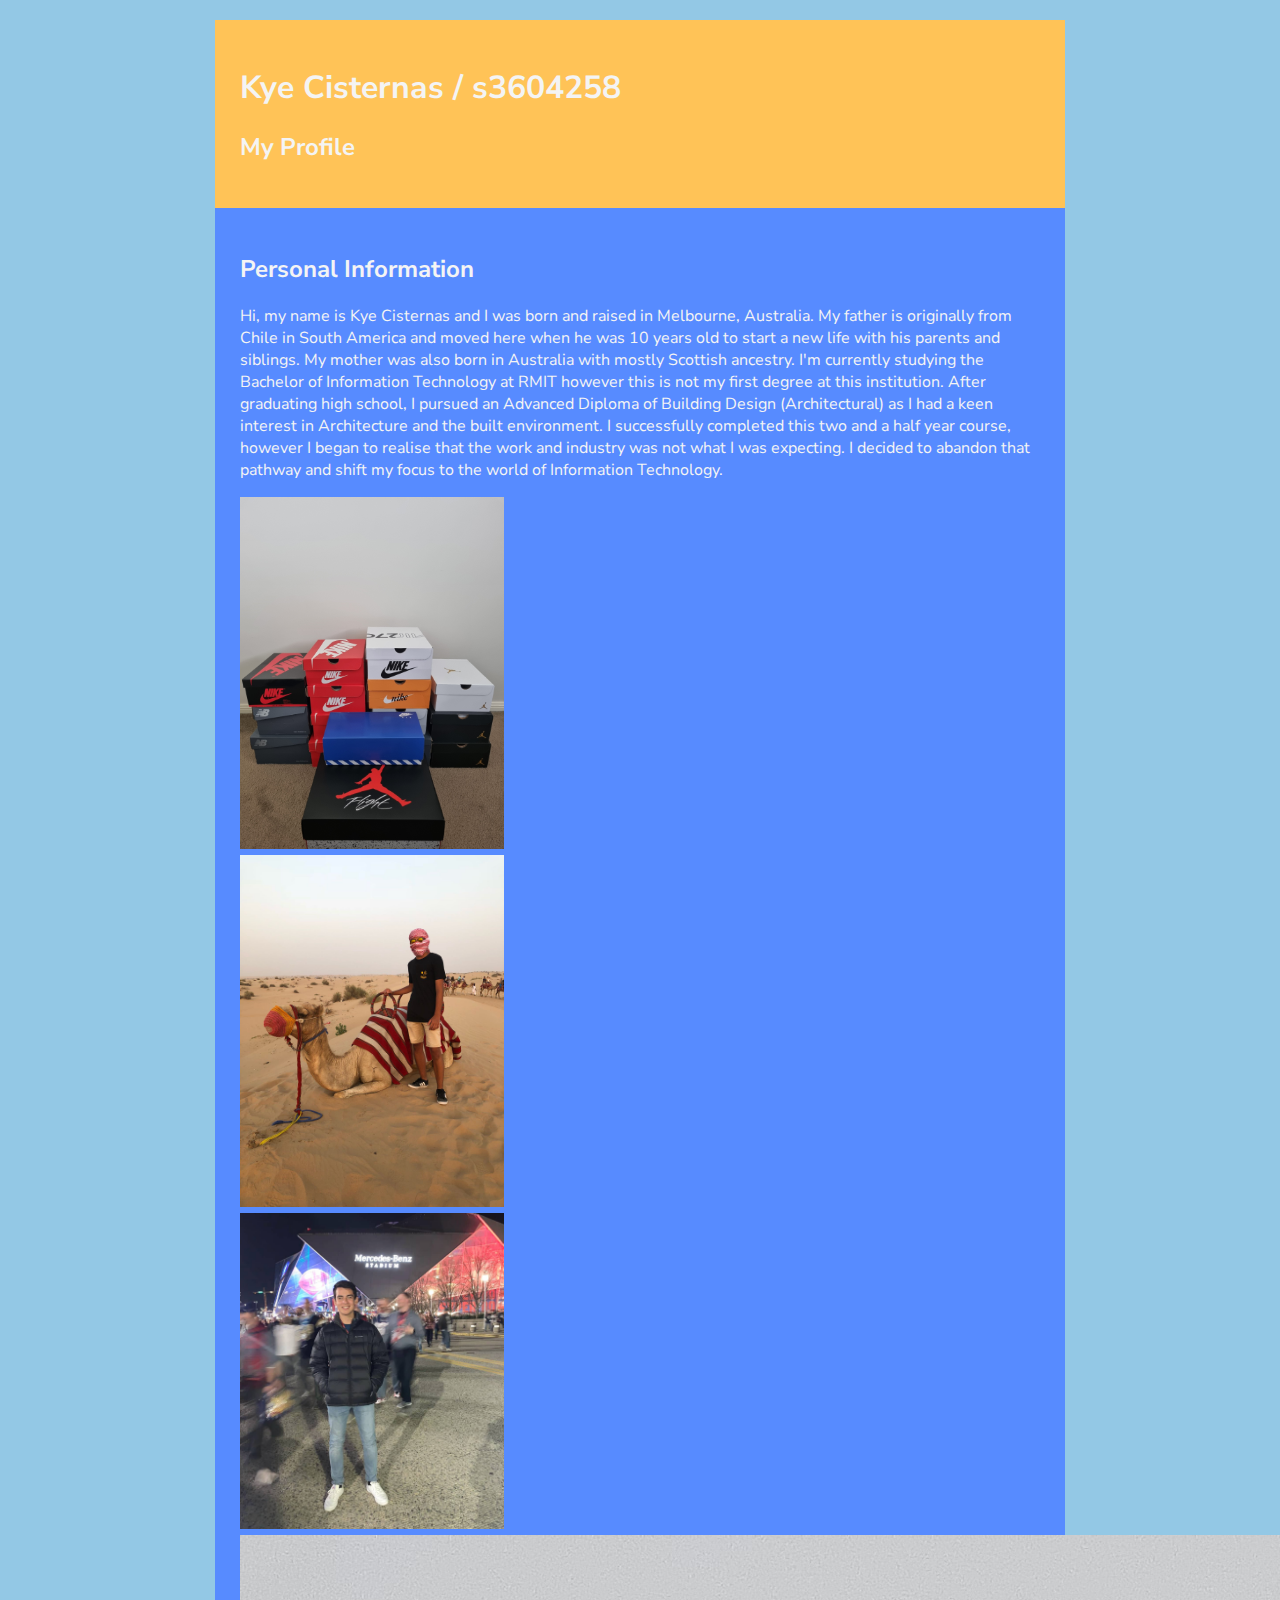
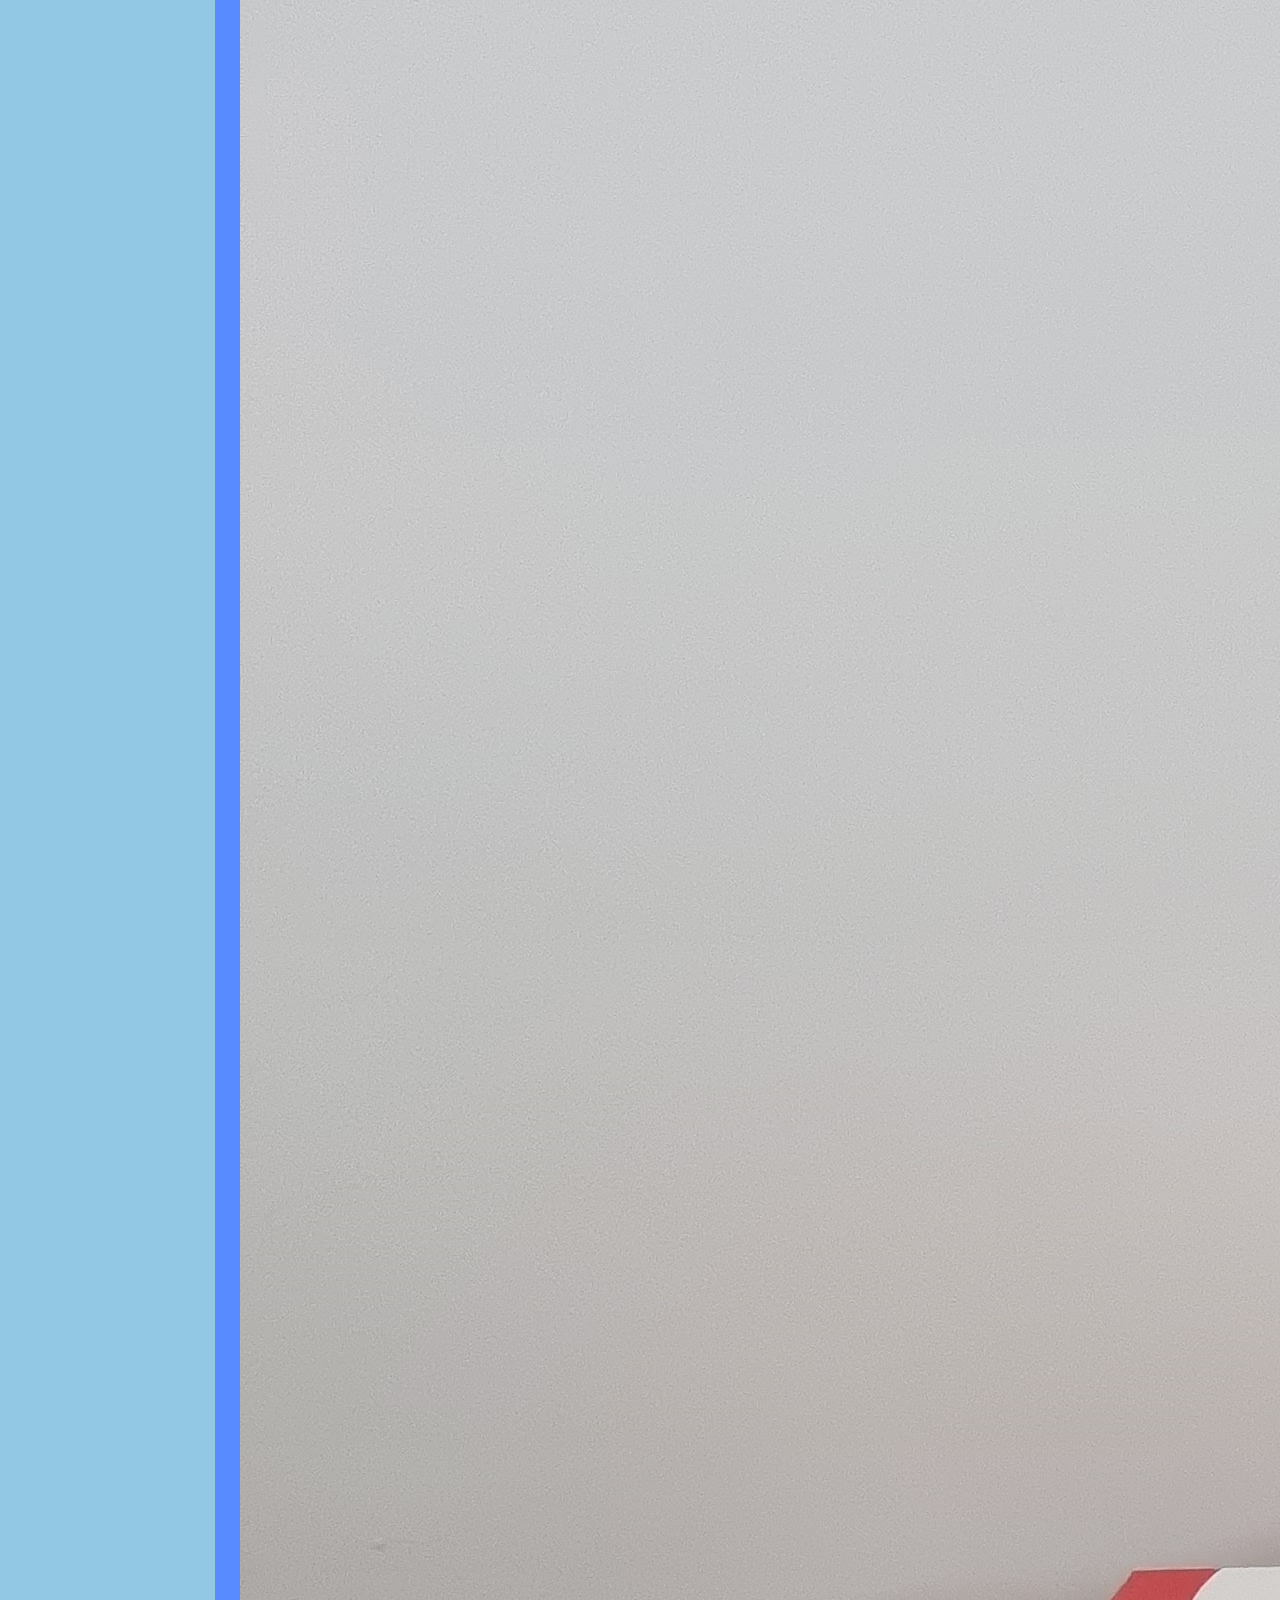
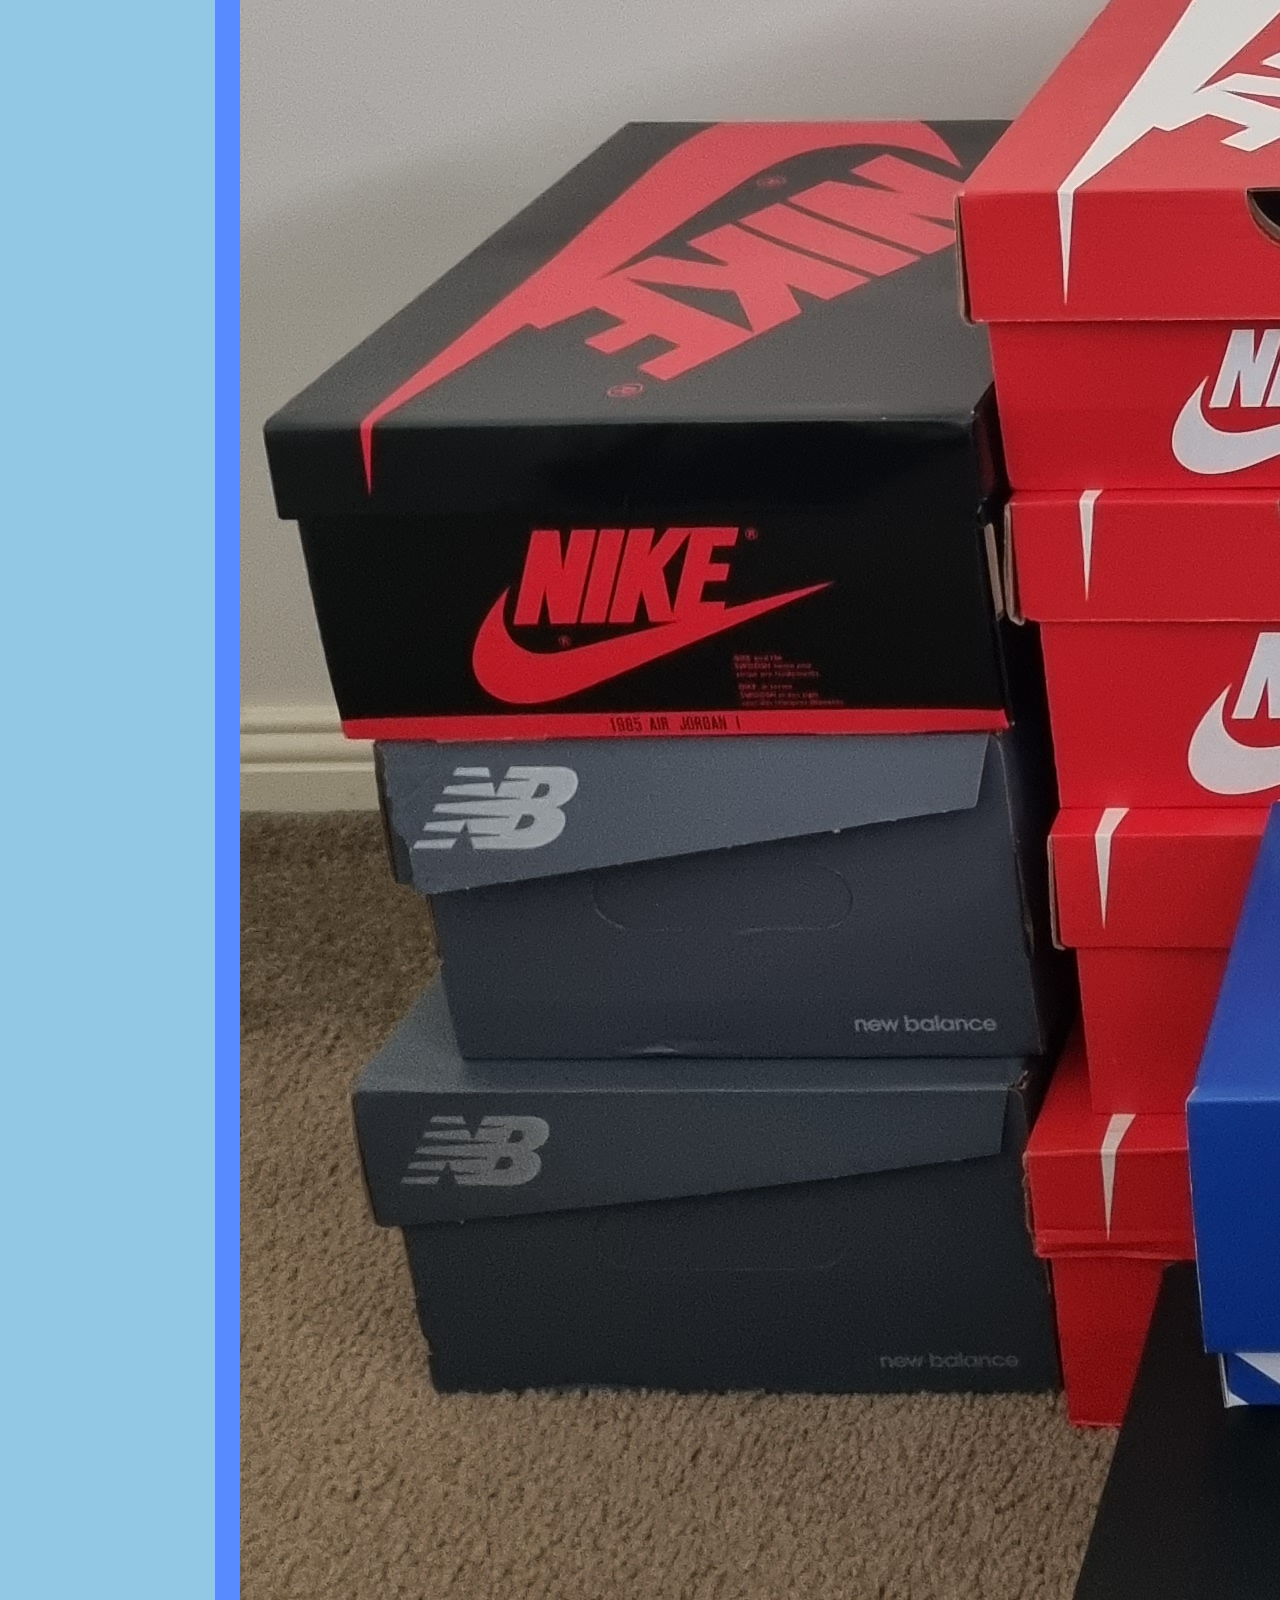
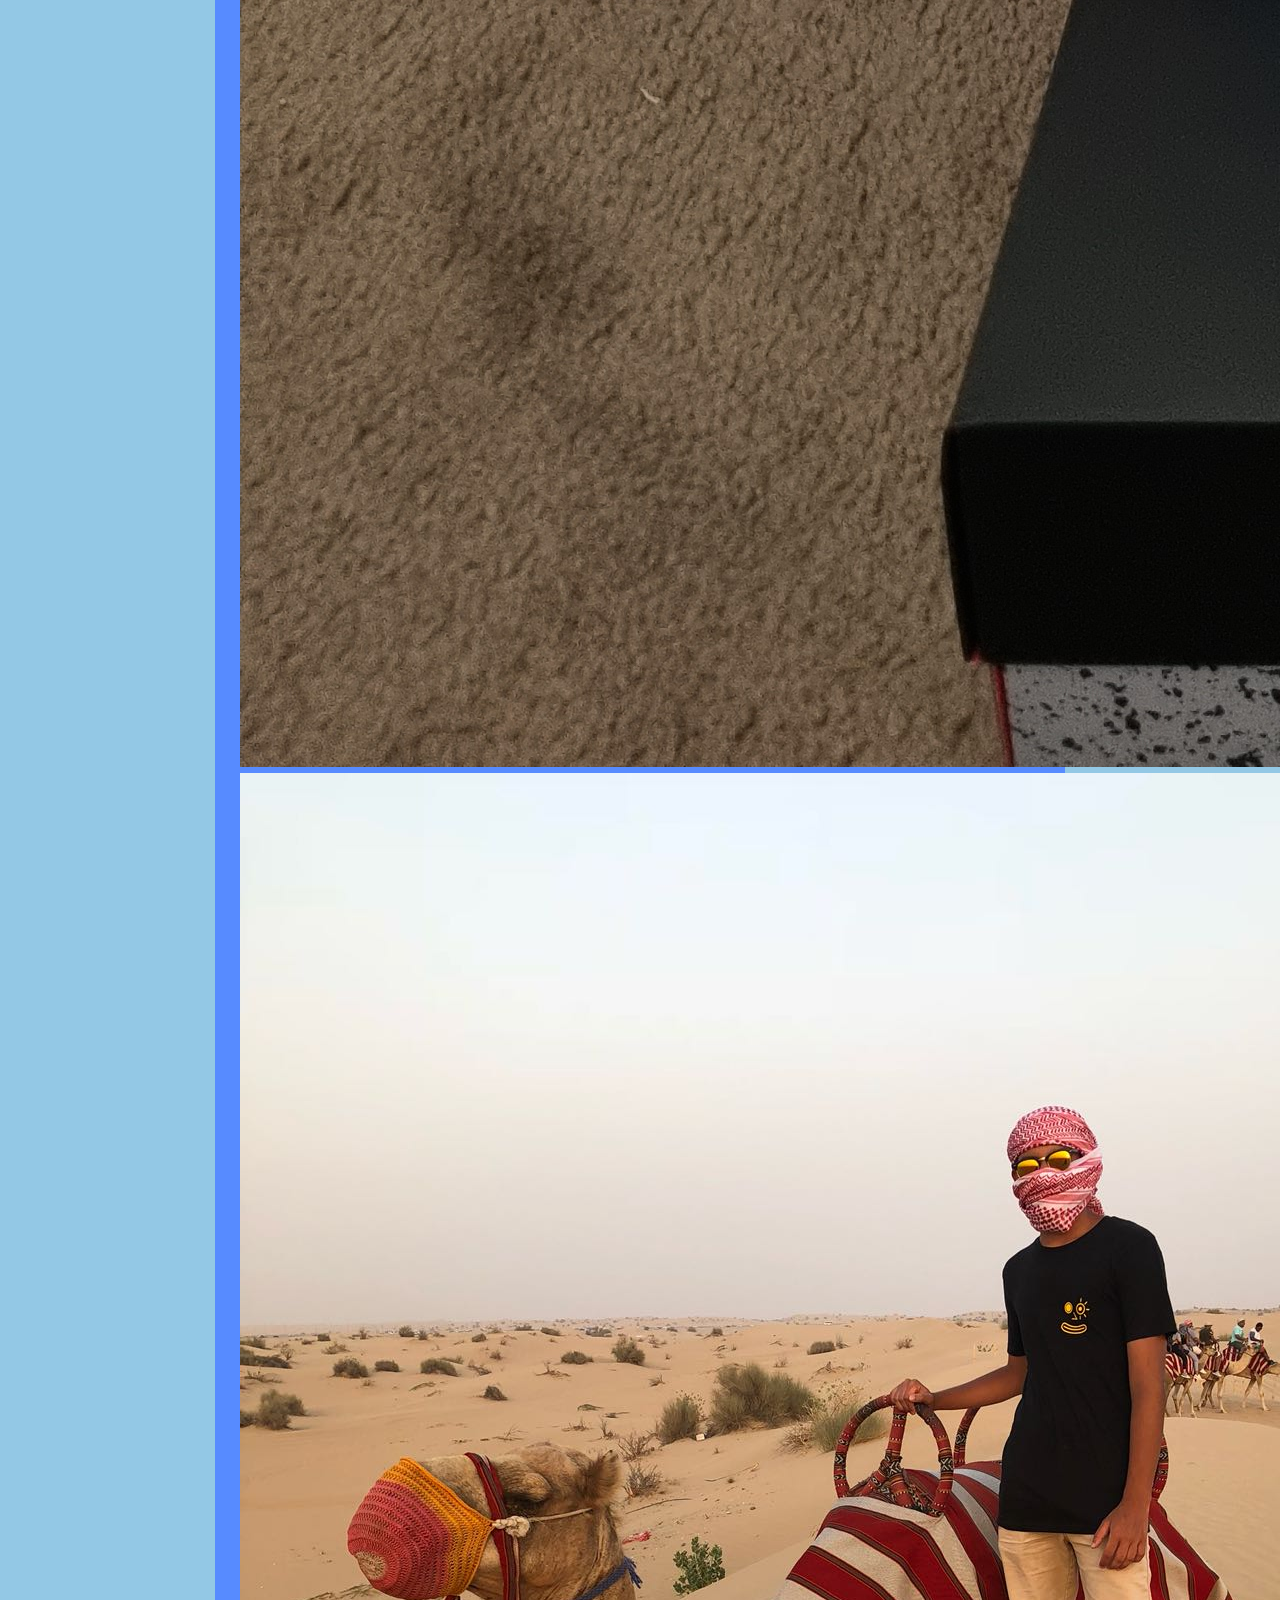
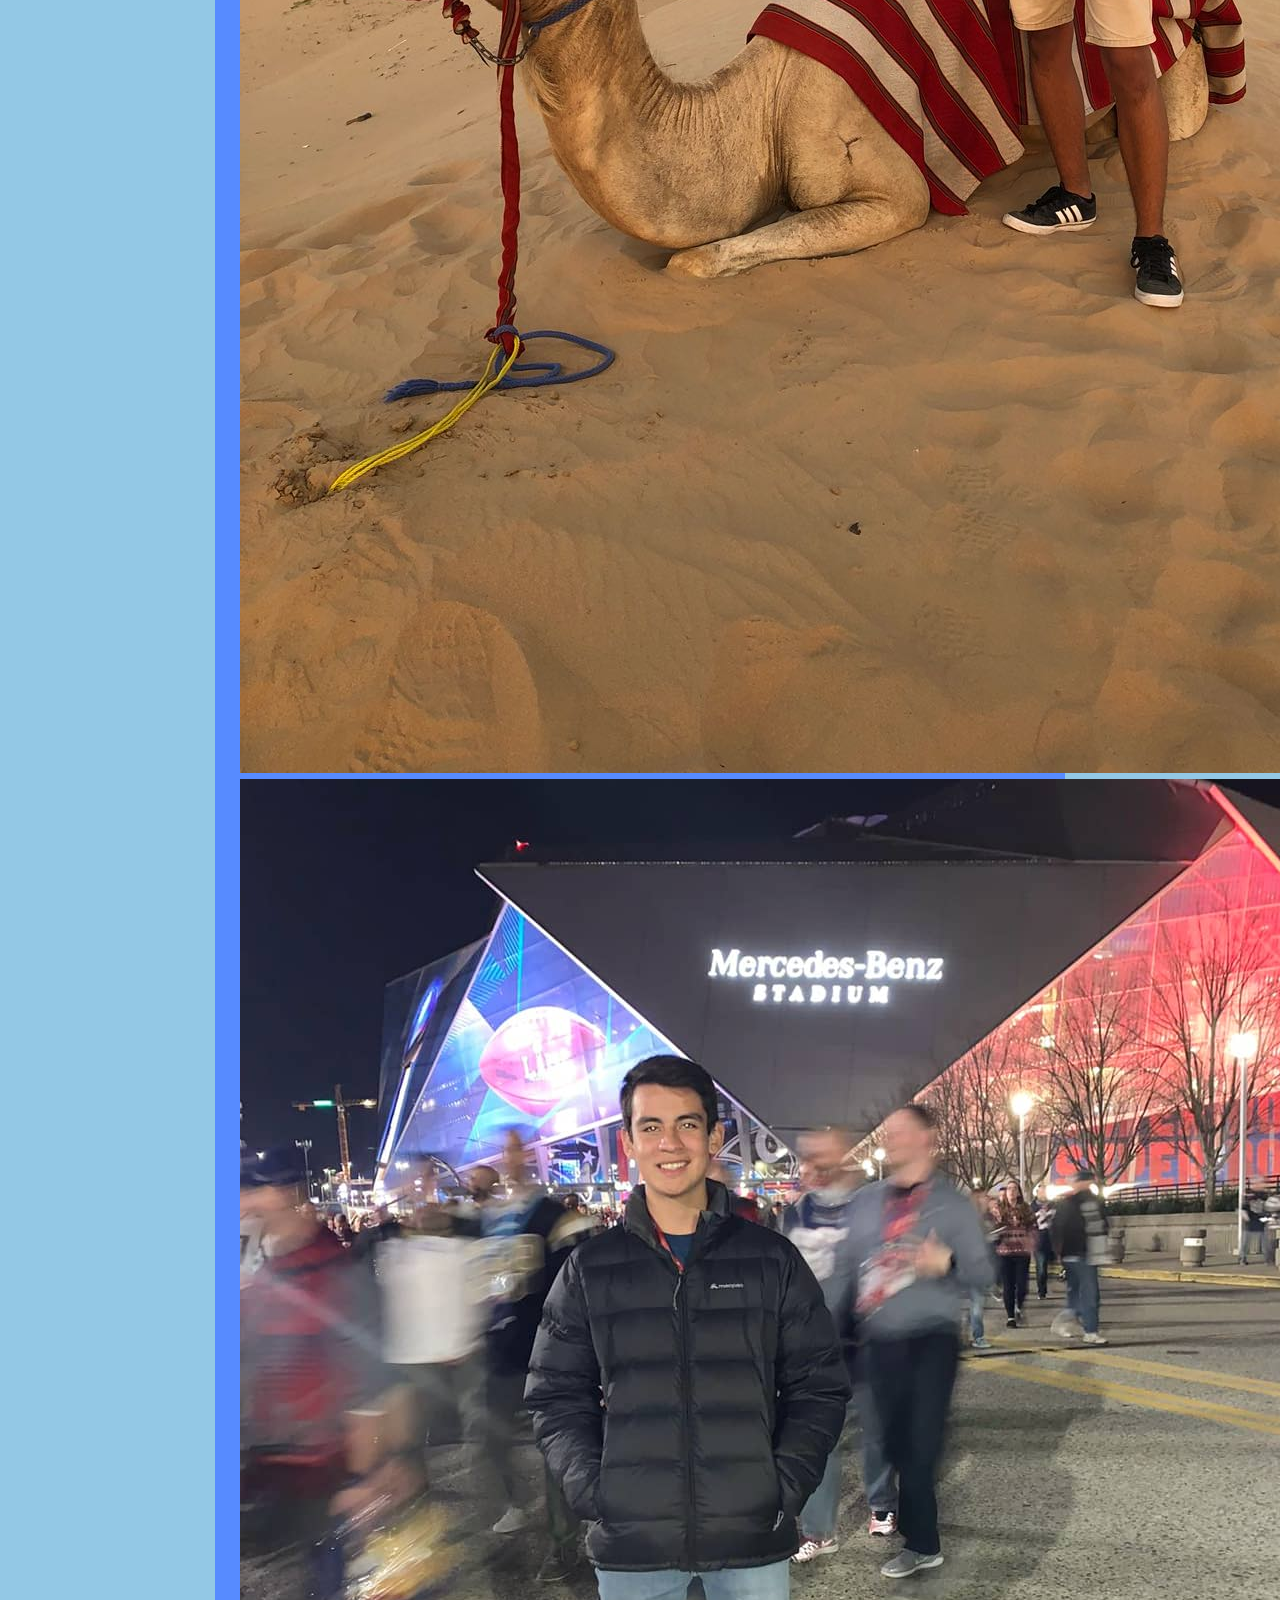
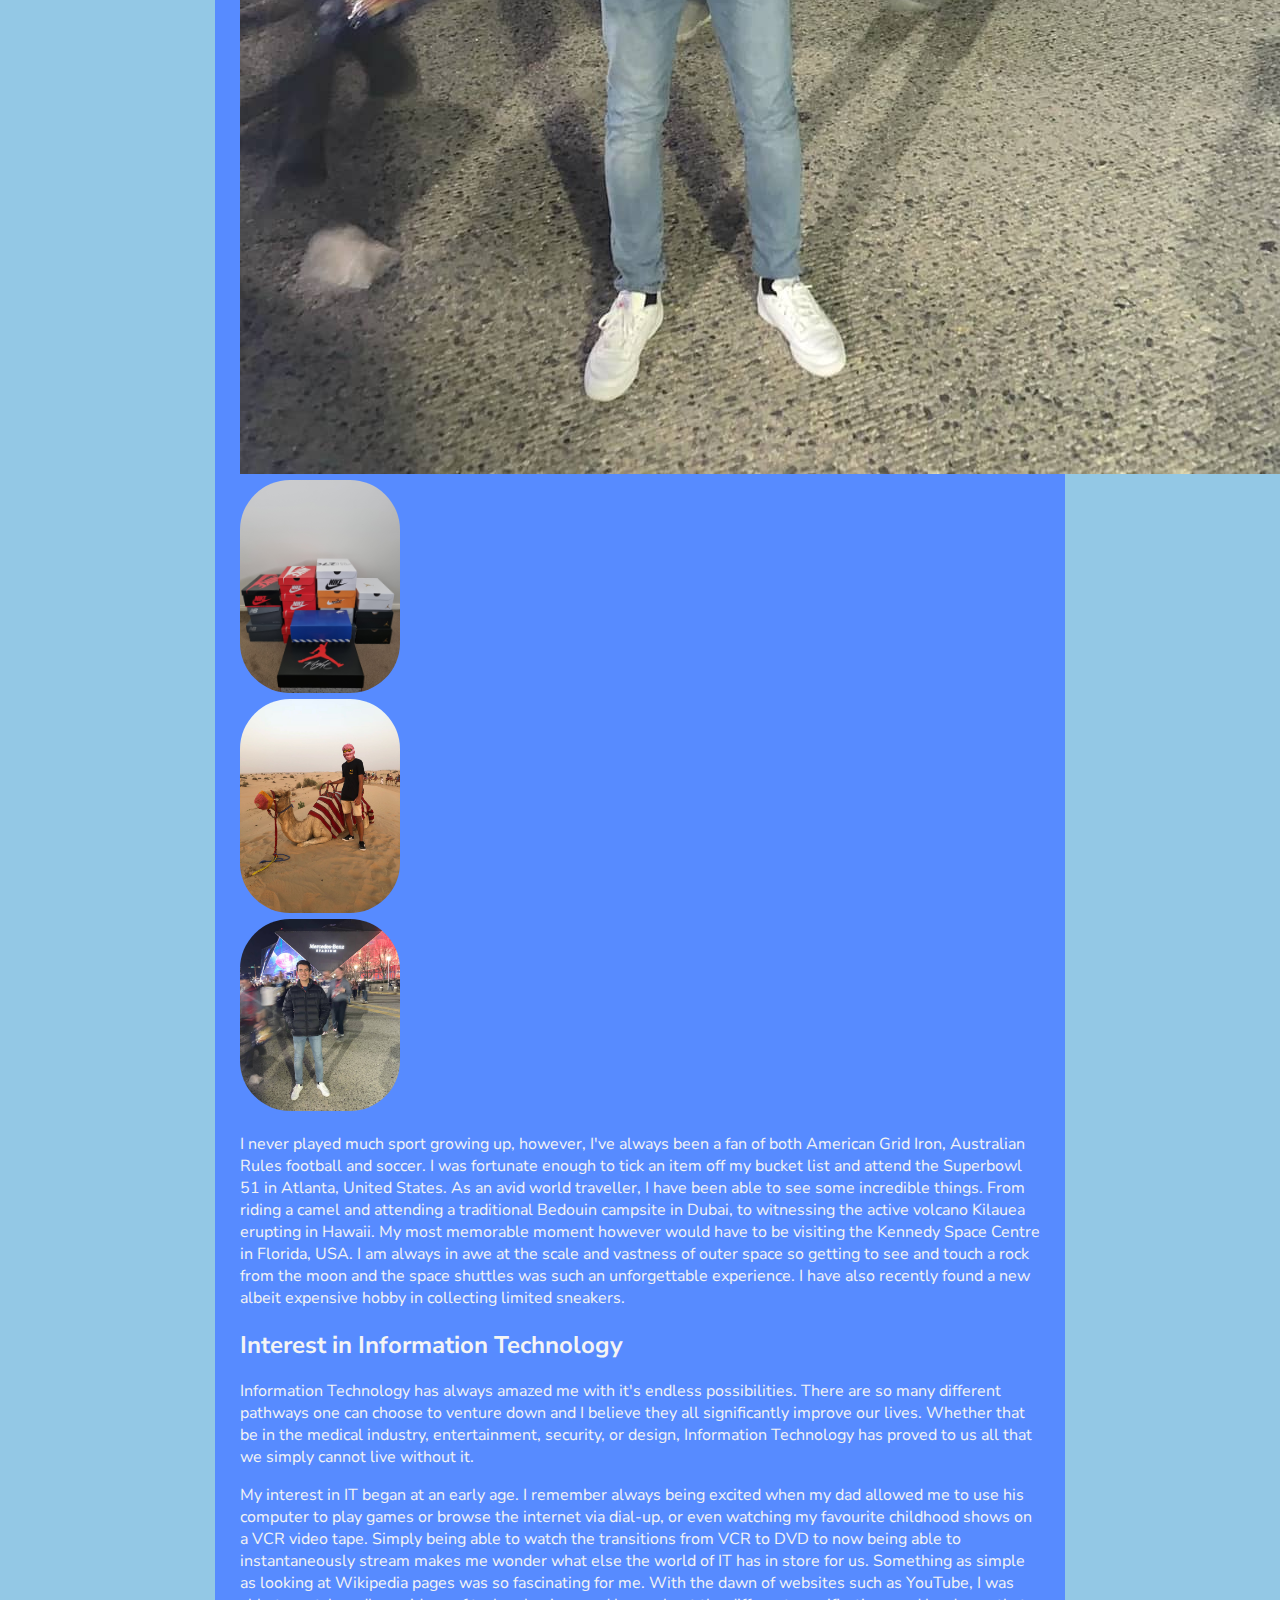
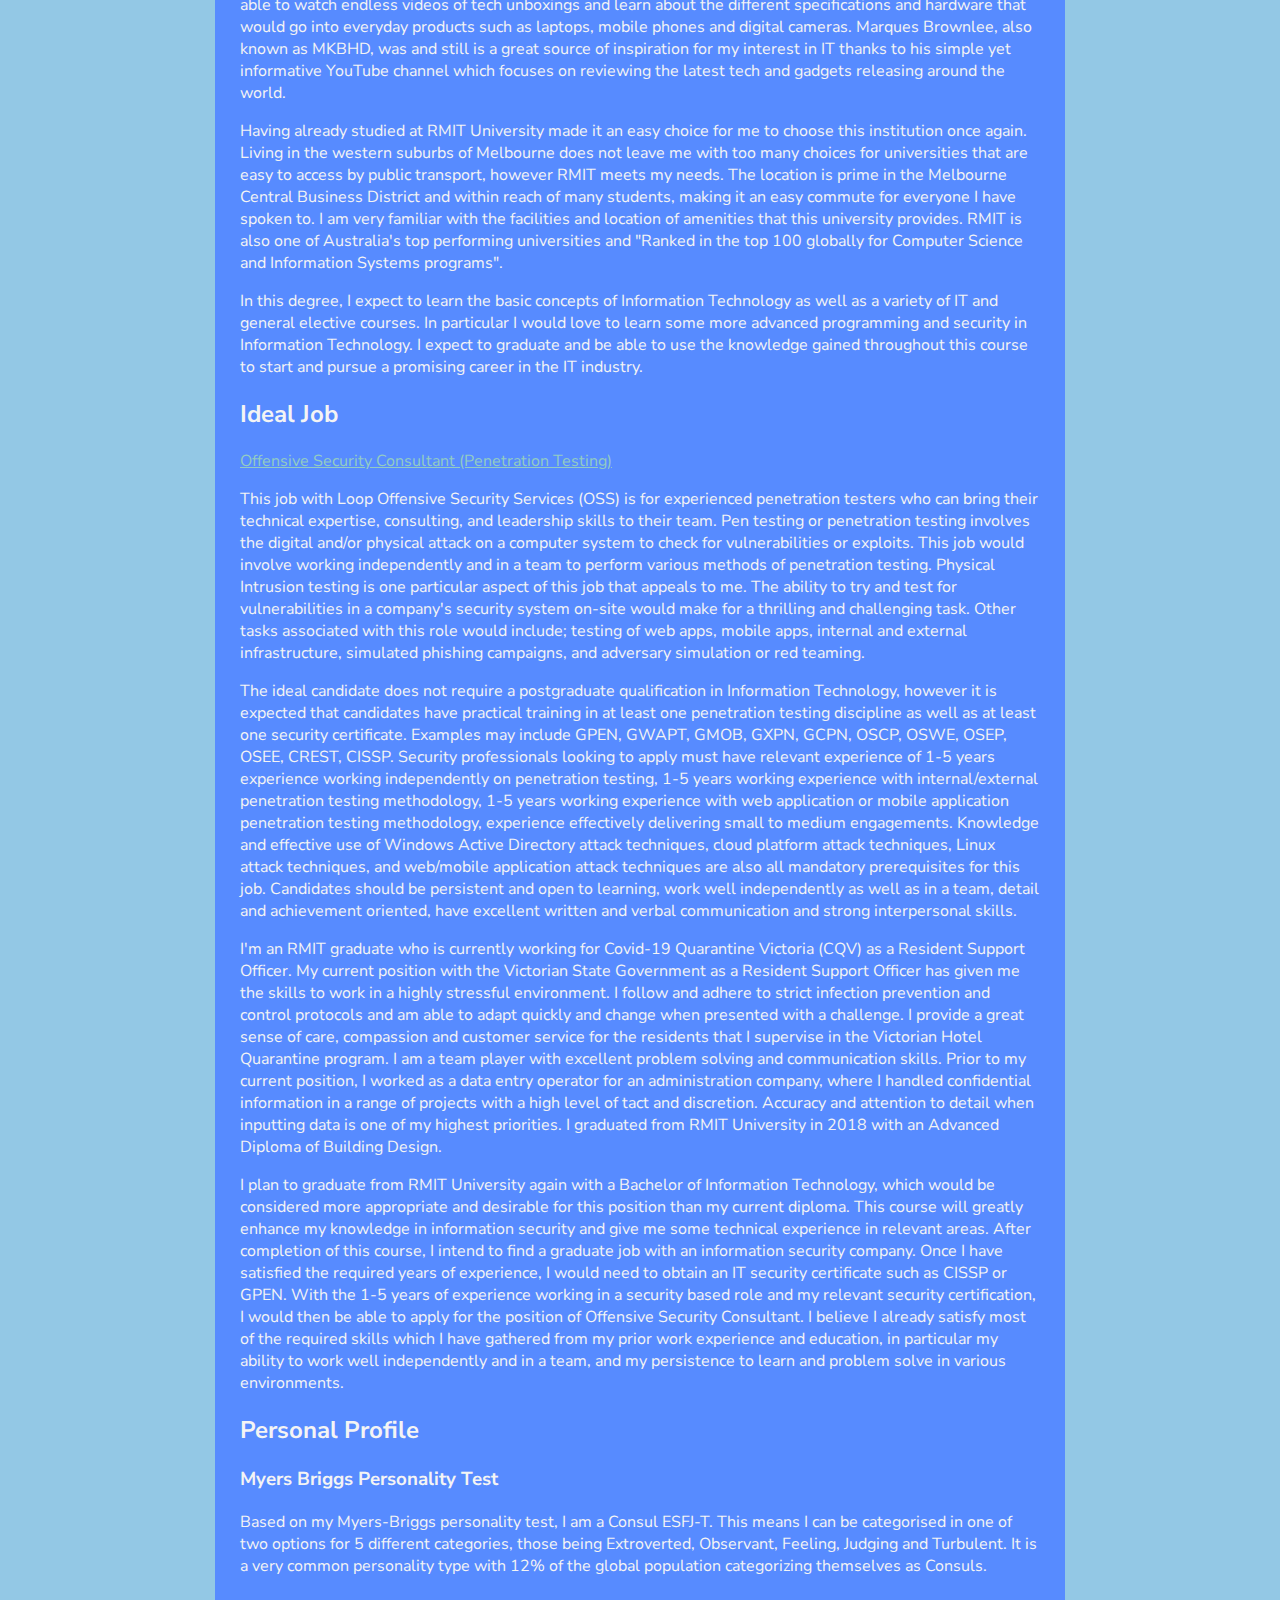
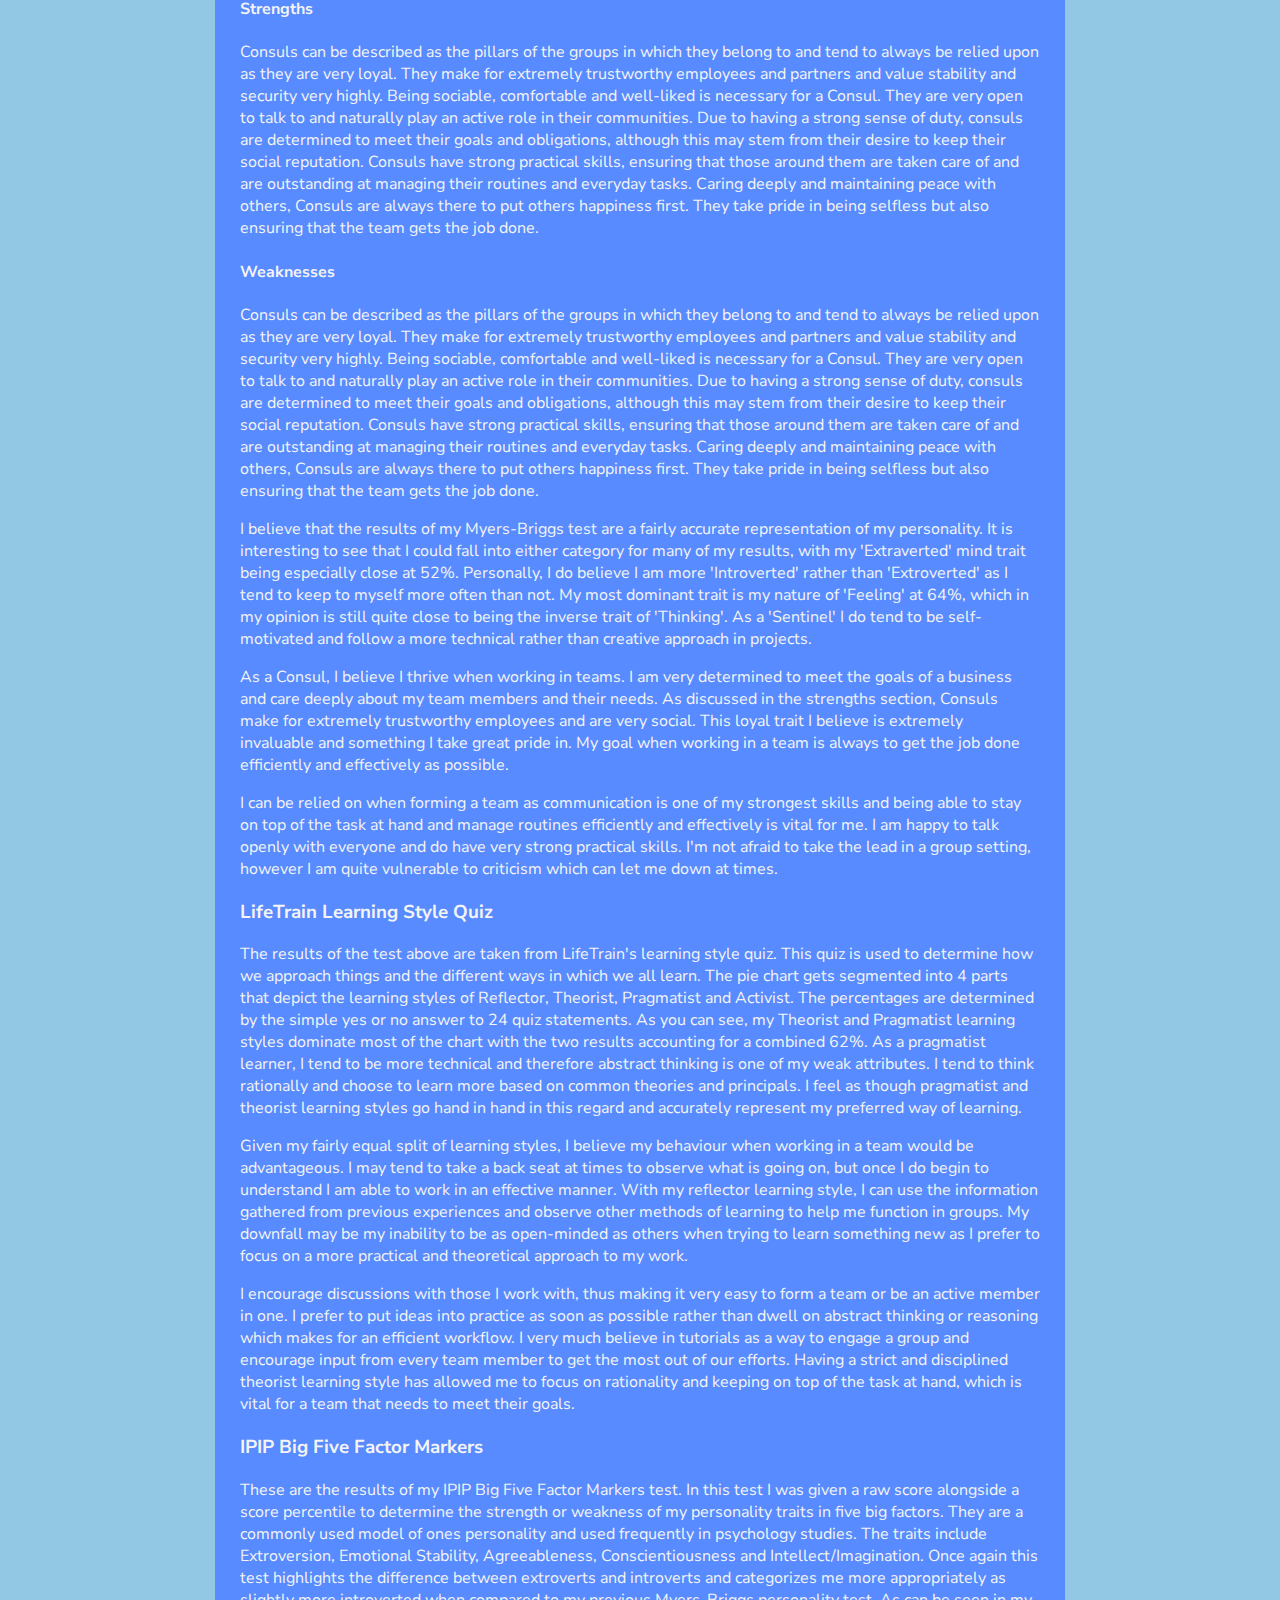
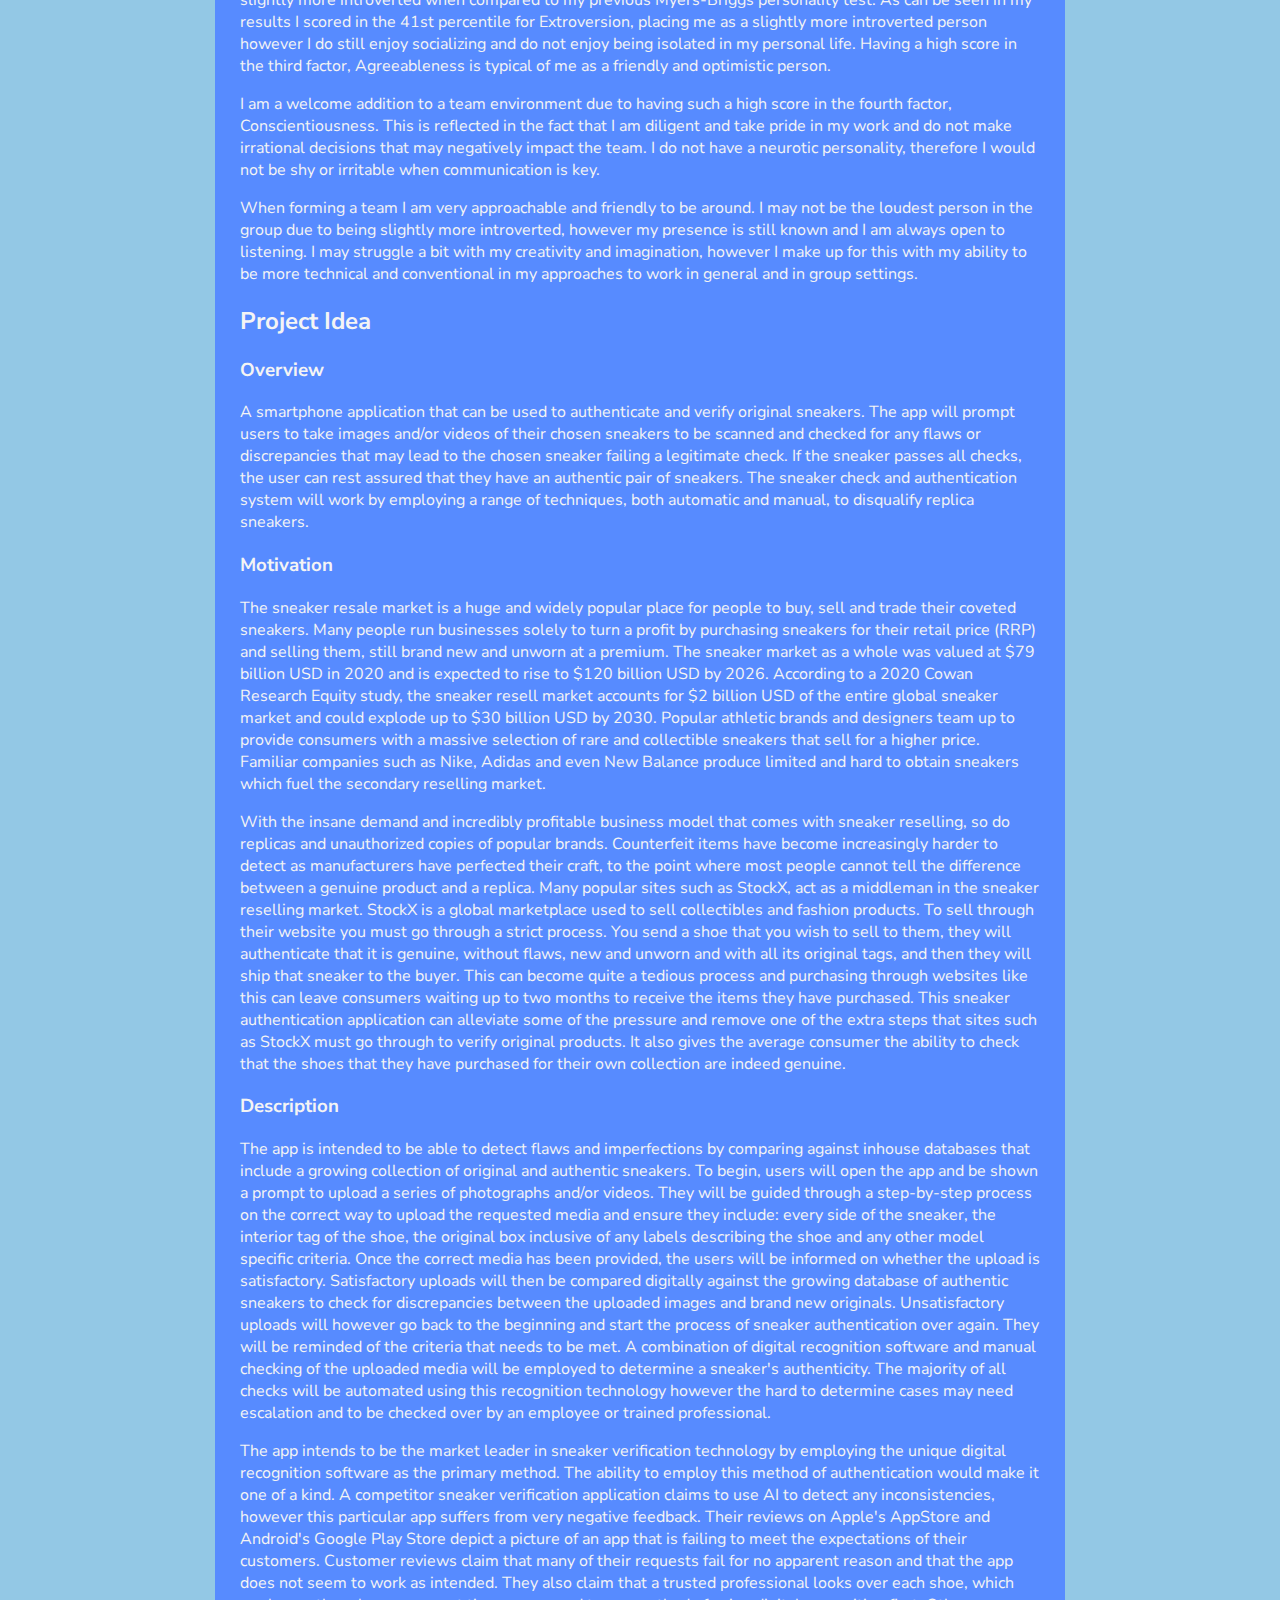
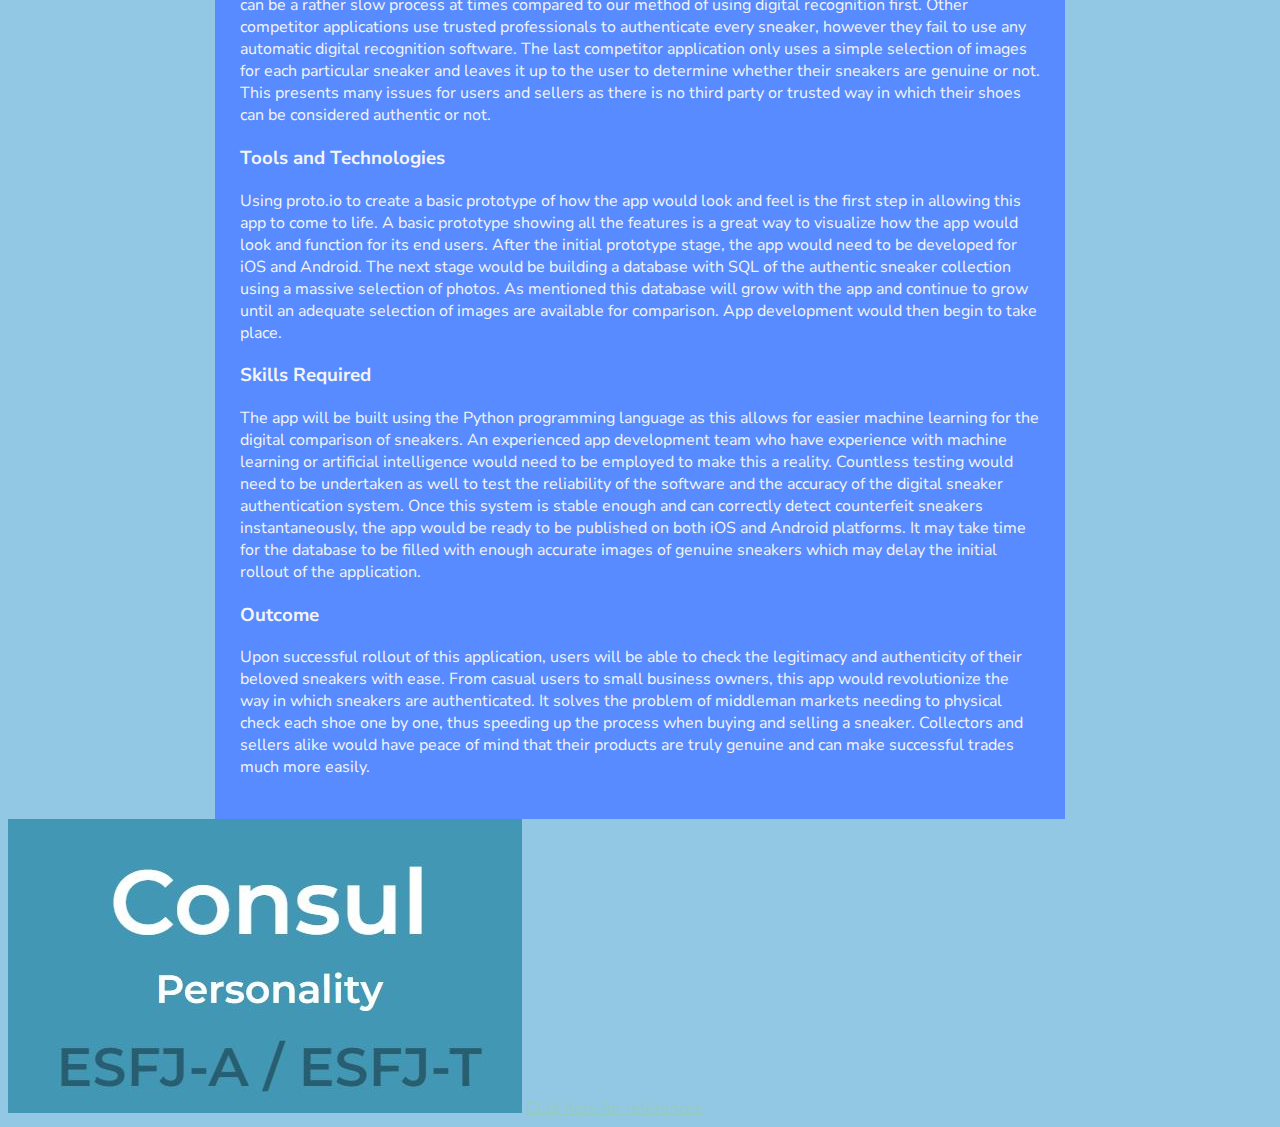
==== index.html @ bc05225f "More testing" ====
<!DOCTYPE html>
<html lang="en" dir="ltr">
  <head>
    <meta charset="utf-8">
    <title>Kye Cisternas - Assignment 1</title>

    <link href="style.css" rel="stylesheet">
    <link rel="preconnect" href="https://fonts.googleapis.com">
    <link rel="preconnect" href="https://fonts.gstatic.com" crossorigin>
    <link href="https://fonts.googleapis.com/css2?family=Nunito+Sans&display=swap" rel="stylesheet">

  </head>
  <body>
    <header>
      <h1>Kye Cisternas / s3604258 </h1>
      <h2>My Profile</h2>
    </header>

    <main>
      <h2>Personal Information</h2>

      <p>Hi, my name is Kye Cisternas and I was born and raised in Melbourne, Australia. My father is originally from Chile in South America and moved here when he was 10 years old to start a new life with his parents and siblings. My mother was also born in Australia with mostly Scottish ancestry. I'm currently studying the Bachelor of Information Technology at RMIT however this is not my first degree at this institution. After graduating high school, I pursued an Advanced Diploma of Building Design (Architectural) as I had a keen interest in Architecture and the built environment. I successfully completed this two and a half year course, however I began to realise that the work and industry was not what I was expecting. I decided to abandon that pathway and shift my focus to the world of Information Technology.
      </p>

            <div class="row">
        <div class="column">
          <img src="sneakers2.jpg" alt="Snow" style="width:33%">
        </div>
        <div class="column">
          <img src="camel.jpg" alt="Forest" style="width:33%">
        </div>
        <div class="column">
          <img src="superbowl.jpg" alt="Mountains" style="width:33%">
        </div>
      </div>

      <img src="sneakers2.jpg" alt="My sneaker collection" />
      <img src="camel.jpg" alt="My sneaker collection" />
      <img src="superbowl.jpg" alt="My sneaker collection" />

      <div id="sneakers">
              <img src="sneakers2.jpg" alt="My sneaker collection" />
              <img src="camel.jpg" alt="My sneaker collection" />
              <img src="superbowl.jpg" alt="My sneaker collection" />

      </div>
      <p>I never played much sport growing up, however, I've always been a fan of both American Grid Iron, Australian Rules football and soccer. I was fortunate enough to tick an item off my bucket list and attend the Superbowl 51 in Atlanta, United States. As an avid world traveller, I have been able to see some incredible things. From riding a camel and attending a traditional Bedouin campsite in Dubai, to witnessing the active volcano Kilauea erupting in Hawaii. My most memorable moment however would have to be visiting the Kennedy Space Centre in Florida, USA. I am always in awe at the scale and vastness of outer space so getting to see and touch a rock from the moon and the space shuttles was such an unforgettable experience. I have also recently found a new albeit expensive hobby in collecting limited sneakers. </p>


      <h2>Interest in Information Technology</h2>
      <p>Information Technology has always amazed me with it's endless possibilities. There are so many different pathways one can choose to venture down and I believe they all significantly improve our lives. Whether that be in the medical industry, entertainment, security, or design, Information Technology has proved to us all that we simply cannot live without it. </p>

      <p>My interest in IT began at an early age. I remember always being excited when my dad allowed me to use his computer to play games or browse the internet via dial-up, or even watching my favourite childhood shows on a VCR video tape. Simply being able to watch the transitions from VCR to DVD to now being able to instantaneously stream makes me wonder what else the world of IT has in store for us. Something as simple as looking at Wikipedia pages was so fascinating for me. With the dawn of websites such as YouTube, I was able to watch endless videos of tech unboxings and learn about the different specifications and hardware that would go into everyday products such as laptops, mobile phones and digital cameras. Marques Brownlee, also known as MKBHD, was and still is a great source of inspiration for my interest in IT thanks to his simple yet informative YouTube channel which focuses on reviewing the latest tech and gadgets releasing around the world.</p>

      <p>Having already studied at RMIT University made it an easy choice for me to choose this institution once again. Living in the western suburbs of Melbourne does not leave me with too many choices for universities that are easy to access by public transport, however RMIT meets my needs. The location is prime in the Melbourne Central Business District and within reach of many students, making it an easy commute for everyone I have spoken to. I am very familiar with the facilities and location of amenities that this university provides. RMIT is also one of Australia's top performing universities and "Ranked in the top 100 globally for Computer Science and Information Systems programs".</p>

      <p>In this degree, I expect to learn the basic concepts of Information Technology as well as a variety of IT and general elective courses. In particular I would love to learn some more advanced programming and security in Information Technology. I expect to graduate and be able to use the knowledge gained throughout this course to start and pursue a promising career in the IT industry.</p>

      <h2>Ideal Job</h2>
      <a href="jobad.pdf"target="_blank">Offensive Security Consultant (Penetration Testing)</a>

      <p>This job with Loop Offensive Security Services (OSS) is for experienced penetration testers who can bring their technical expertise, consulting, and leadership skills to their team. Pen testing or penetration testing involves the digital and/or physical attack on a computer system to check for vulnerabilities or exploits. This job would involve working independently and in a team to perform various methods of penetration testing. Physical Intrusion testing is one particular aspect of this job that appeals to me. The ability to try and test for vulnerabilities in a company's security system on-site would make for a thrilling and challenging task. Other tasks associated with this role would include; testing of web apps, mobile apps, internal and external infrastructure, simulated phishing campaigns, and adversary simulation or red teaming.</p>

      <p> The ideal candidate does not require a postgraduate qualification in Information Technology, however it is expected that candidates have practical training in at least one penetration testing discipline as well as at least one security certificate. Examples may include GPEN, GWAPT, GMOB, GXPN, GCPN, OSCP, OSWE, OSEP, OSEE, CREST, CISSP. Security professionals looking to apply must have relevant experience of 1-5 years experience working independently on penetration testing, 1-5 years working experience with internal/external penetration testing methodology,  1-5 years working experience with web application or mobile application penetration testing methodology, experience effectively delivering small to medium engagements. Knowledge and effective use of Windows Active Directory attack techniques, cloud platform attack techniques, Linux attack techniques, and web/mobile application attack techniques are also all mandatory prerequisites for this job. Candidates should be persistent and open to learning, work well independently as well as in a team, detail and achievement oriented, have excellent written and verbal communication and strong interpersonal skills.
      </p>

      <p>I'm an RMIT graduate who is currently working for Covid-19 Quarantine Victoria (CQV) as a Resident Support Officer. My current position with the Victorian State Government as a Resident Support Officer has given me the skills to work in a highly stressful environment. I follow and adhere to strict infection prevention and control protocols and am able to adapt quickly and change when presented with a challenge. I provide a great sense of care, compassion and customer service for the residents that I supervise in the Victorian Hotel Quarantine program. I am a team player with excellent problem solving and communication skills. Prior to my current position, I worked as a data entry operator for an administration company, where I handled confidential information in a range of projects with a high level of tact and discretion. Accuracy and attention to detail when inputting data is one of my highest priorities. I graduated from RMIT University in 2018 with an Advanced Diploma of Building Design.
      </p>

      <p>I plan to graduate from RMIT University again with a Bachelor of Information Technology, which would be considered more appropriate and desirable for this position than my current diploma. This course will greatly enhance my knowledge in information security and give me some technical experience in relevant areas. After completion of this course, I intend to find a graduate job with an information security company. Once I have satisfied the required years of experience, I would need to obtain an IT security certificate such as CISSP or GPEN. With the 1-5 years of experience working in a security based role and my relevant security certification, I would then be able to apply for the position of Offensive Security Consultant. I believe I already satisfy most of the required skills which I have gathered from my prior work experience and education, in particular my ability to work well independently and in a team, and my persistence to learn and problem solve in various environments.
      </p>


      <h2>Personal Profile</h2>
      <h3>Myers Briggs Personality Test</h3>
      <p>Based on my Myers-Briggs personality test, I am a Consul ESFJ-T. This means I can be categorised in one of two options for 5 different categories, those being Extroverted, Observant, Feeling, Judging and Turbulent. It is a very common personality type with 12% of the global population categorizing themselves as Consuls.</p>

      <h4>Strengths</h4>
      <p>Consuls can be described as the pillars of the groups in which they belong to and tend to always be relied upon as they are very loyal. They make for extremely trustworthy employees and partners and value stability and security very highly. Being sociable, comfortable and well-liked is necessary for a Consul. They are very open to talk to and naturally play an active role in their communities. Due to having a strong sense of duty, consuls are determined to meet their goals and obligations, although this may stem from their desire to keep their social reputation. Consuls have strong practical skills, ensuring that those around them are taken care of and are outstanding at managing their routines and everyday tasks. Caring deeply and maintaining peace with others, Consuls are always there to put others happiness first. They take pride in being selfless but also ensuring that the team gets the job done.</p>

      <h4>Weaknesses</h4>
      <p>Consuls can be described as the pillars of the groups in which they belong to and tend to always be relied upon as they are very loyal. They make for extremely trustworthy employees and partners and value stability and security very highly. Being sociable, comfortable and well-liked is necessary for a Consul. They are very open to talk to and naturally play an active role in their communities. Due to having a strong sense of duty, consuls are determined to meet their goals and obligations, although this may stem from their desire to keep their social reputation. Consuls have strong practical skills, ensuring that those around them are taken care of and are outstanding at managing their routines and everyday tasks. Caring deeply and maintaining peace with others, Consuls are always there to put others happiness first. They take pride in being selfless but also ensuring that the team gets the job done.</p>

      <p>I believe that the results of my Myers-Briggs test are a fairly accurate representation of my personality. It is interesting to see that I could fall into either category for many of my results, with my 'Extraverted' mind trait being especially close at 52%. Personally, I do believe I am more 'Introverted' rather than 'Extroverted' as I tend to keep to myself more often than not. My most dominant trait is my nature of 'Feeling' at 64%, which in my opinion is still quite close to being the inverse trait of 'Thinking'. As a 'Sentinel' I do tend to be self-motivated and follow a more technical rather than creative approach in projects. </p>

      <p>As a Consul, I believe I thrive when working in teams. I am very determined to meet the goals of a business and care deeply about my team members and their needs. As discussed in the strengths section, Consuls make for extremely trustworthy employees and are very social. This loyal trait I believe is extremely invaluable and something I take great pride in. My goal when working in a team is always to get the job done efficiently and effectively as possible.
      </p>

      <p>I can be relied on when forming a team as communication is one of my strongest skills and being able to stay on top of the task at hand and manage routines efficiently and effectively is vital for me. I am happy to talk openly with everyone and do have very strong practical skills. I'm not afraid to take the lead in a group setting, however I am quite vulnerable to criticism which can let me down at times.</p>

      <h3>LifeTrain Learning Style Quiz</h3>
      <p>The results of the test above are taken from LifeTrain's learning style quiz. This quiz is used to determine how we approach things and the different ways in which we all learn. The pie chart gets segmented into 4 parts that depict the learning styles of Reflector, Theorist, Pragmatist and Activist. The percentages are determined by the simple yes or no answer to 24 quiz statements. As you can see, my Theorist and Pragmatist learning styles dominate most of the chart with the two results accounting for a combined 62%. As a pragmatist learner, I tend to be more technical and therefore abstract thinking is one of my weak attributes. I tend to think rationally and choose to learn more based on common theories and principals. I feel as though pragmatist and theorist learning styles go hand in hand in this regard and accurately represent my preferred way of learning.</p>

      <p>Given my fairly equal split of learning styles, I believe my behaviour when working in a team would be advantageous. I may tend to take a back seat at times to observe what is going on, but once I do begin to understand I am able to work in an effective manner. With my reflector learning style, I can use the information gathered from previous experiences and observe other methods of learning to help me function in groups. My downfall may be my inability to be as open-minded as others when trying to learn something new as I prefer to focus on a more practical and theoretical approach to my work.</p>

      <p>I encourage discussions with those I work with, thus making it very easy to form a team or be an active member in one. I prefer to put ideas into practice as soon as possible rather than dwell on abstract thinking or reasoning which makes for an efficient workflow. I very much believe in tutorials as a way to engage a group and encourage input from every team member to get the most out of our efforts. Having a strict and disciplined theorist learning style has allowed me to focus on rationality and keeping on top of the task at hand, which is vital for a team that needs to meet their goals.</p>


      <h3>IPIP Big Five Factor Markers</h3>
      <p>These are the results of my IPIP Big Five Factor Markers test. In this test I was given a raw score alongside a score percentile to determine the strength or weakness of my personality traits in five big factors. They are a commonly used model of ones personality and used frequently in psychology studies. The traits include Extroversion, Emotional Stability, Agreeableness, Conscientiousness and Intellect/Imagination. Once again this test highlights the difference between extroverts and introverts and categorizes me more appropriately as slightly more introverted when compared to my previous Myers-Briggs personality test. As can be seen in my results I scored in the 41st percentile for Extroversion, placing me as a slightly more introverted person however I do still enjoy socializing and do not enjoy being isolated in my personal life. Having a high score in the third factor, Agreeableness is typical of me as a friendly and optimistic person.</p>

      <p>I am a welcome addition to a team environment due to having such a high score in the fourth factor, Conscientiousness. This is reflected in the fact that I am diligent and take pride in my work and do not make irrational decisions that may negatively impact the team. I do not have a neurotic personality, therefore I would not be shy or irritable when communication is key.</p>

      <p>When forming a team I am very approachable and friendly to be around. I may not be the loudest person in the group due to being slightly more introverted, however my presence is still known and I am always open to listening. I may struggle a bit with my creativity and imagination, however I make up for this with my ability to be more technical and conventional in my approaches to work in general and in group settings.</p>



      <h2>Project Idea</h2>
      <h3>Overview</h3>
      <p>A smartphone application that can be used to authenticate and verify original sneakers. The app will prompt users to take images and/or videos of their chosen sneakers to be scanned and checked for any flaws or discrepancies that may lead to the chosen sneaker failing a legitimate check. If the sneaker passes all checks, the user can rest assured that they have an authentic pair of sneakers. The sneaker check and authentication system will work by employing a range of techniques, both automatic and manual, to disqualify replica sneakers.
      </p>

      <h3>Motivation</h3>
      <p>The sneaker resale market is a huge and widely popular place for people to buy, sell and trade their coveted sneakers. Many people run businesses solely to turn a profit by purchasing sneakers for their retail price (RRP) and selling them, still brand new and unworn at a premium. The sneaker market as a whole was valued at $79 billion USD in 2020 and is expected to rise to $120 billion USD by 2026. According to a 2020 Cowan Research Equity study, the sneaker resell market accounts for $2 billion USD of the entire global sneaker market and could explode up to $30 billion USD by 2030.  Popular athletic brands and designers team up to provide consumers with a massive selection of rare and collectible sneakers that sell for a higher price. Familiar companies such as Nike, Adidas and even New Balance produce limited and hard to obtain sneakers which fuel the secondary reselling market. </p>

      <p>With the insane demand and incredibly profitable business model that comes with sneaker reselling, so do replicas and unauthorized copies of popular brands. Counterfeit items have become increasingly harder to detect as manufacturers have perfected their craft, to the point where most people cannot tell the difference between a genuine product and a replica. Many popular sites such as StockX, act as a middleman in the sneaker reselling market. StockX is a global marketplace used to sell collectibles and fashion products. To sell through their website you must go through a strict process. You send a shoe that you wish to sell to them, they will authenticate that it is genuine, without flaws, new and unworn and with all its original tags, and then they will ship that sneaker to the buyer. This can become quite a tedious process and purchasing through websites like this can leave consumers waiting up to two months to receive the items they have purchased. This sneaker authentication application can alleviate some of the pressure and remove one of the extra steps that sites such as StockX must go through to verify original products. It also gives the average consumer the ability to check that the shoes that they have purchased for their own collection are indeed genuine.</p>

      <h3>Description</h3>
      <p>The app is intended to be able to detect flaws and imperfections by comparing against inhouse databases that include a growing collection of original and authentic sneakers. To begin, users will open the app and be shown a prompt to upload a series of photographs and/or videos. They will be guided through a step-by-step process on the correct way to upload the requested media and ensure they include: every side of the sneaker, the interior tag of the shoe, the original box inclusive of any labels describing the shoe and any other model specific criteria. Once the correct media has been provided, the users will be informed on whether the upload is satisfactory. Satisfactory uploads will then be compared digitally against the growing database of authentic sneakers to check for discrepancies between the uploaded images and brand new originals. Unsatisfactory uploads will however go back to the beginning and start the process of sneaker authentication over again. They will be reminded of the criteria that needs to be met. A combination of digital recognition software and manual checking of the uploaded media will be employed to determine a sneaker's authenticity. The majority of all checks will be automated using this recognition technology however the hard to determine cases may need escalation and to be checked over by an employee or trained professional.
      </p>

      <p>The app intends to be the market leader in sneaker verification technology by employing the unique digital recognition software as the primary method. The ability to employ this method of authentication would make it one of a kind. A competitor sneaker verification application claims to use AI to detect any inconsistencies, however this particular app suffers from very negative feedback. Their reviews on Apple's AppStore and Android's Google Play Store depict a picture of an app that is failing to meet the expectations of their customers. Customer reviews claim that many of their requests fail for no apparent reason and that the app does not seem to work as intended. They also claim that a trusted professional looks over each shoe, which can be a rather slow process at times compared to our method of using digital recognition first. Other competitor applications use trusted professionals to authenticate every sneaker, however they fail to use any automatic digital recognition software.  The last competitor application only uses a simple selection of images for each particular sneaker and leaves it up to the user to determine whether their sneakers are genuine or not. This presents many issues for users and sellers as there is no third party or trusted way in which their shoes can be considered authentic or not.
      </p>

      <h3>Tools and Technologies</h3>
      <p>Using proto.io to create a basic prototype of how the app would look and feel is the first step in allowing this app to come to life. A basic prototype showing all the features is a great way to visualize how the app would look and function for its end users. After the initial prototype stage, the app would need to be developed for iOS and Android. The next stage would be building a database with SQL of the authentic sneaker collection using a massive selection of photos. As mentioned this database will grow with the app and continue to grow until an adequate selection of images are available for comparison. App development would then begin to take place. </p>

      <h3>Skills Required</h3>
      <p>The app will be built using the Python programming language as this allows for easier machine learning for the digital comparison of sneakers. An experienced app development team who have experience with machine learning or artificial intelligence would need to be employed to make this a reality. Countless testing would need to be undertaken as well to test the reliability of the software and the accuracy of the digital sneaker authentication system. Once this system is stable enough and can correctly detect counterfeit sneakers instantaneously, the app would be ready to be published on both iOS and Android platforms. It may take time for the database to be filled with enough accurate images of genuine sneakers which may delay the initial rollout of the application.</p>

      <h3>Outcome</h3>
      <p>Upon successful rollout of this application, users will be able to check the legitimacy and authenticity of their beloved sneakers with ease. From casual users to small business owners, this app would revolutionize the way in which sneakers are authenticated. It solves the problem of middleman markets needing to physical check each shoe one by one, thus speeding up the process when buying and selling a sneaker. Collectors and sellers alike would have peace of mind that their products are truly genuine and can make successful trades much more easily.</p>

    </main>


    <footer>

    </footer>

    <img src="personality_test.jpg" alt="Consul personality type " />

    <a href="references.html">Click here for references</a>
  </body>
</html>
---- style.css ----
body {
    background-color: #93C8E5;
    color: #f4f4f4;
    font-family: 'Nunito Sans', sans-serif;
}

a {
    color: #93cbc3;
}

header {

    background-color: #FFC357;
    width: 800px;

    padding: 25px;
    margin-left: auto;
    margin-right: auto;
    margin-top: 20px;
}

main {
    background-color: #578BFF;
    width: 800px;
    padding: 25px;

    margin-left: auto;
    margin-right: auto;
}


#sneakers {
	width: 20%;
	margin-right: 0px;
}

#sneakers img {
	width: 100%;
	height: auto;
	-webkit-border-radius: 50px;
	border-radius: 50px;
}
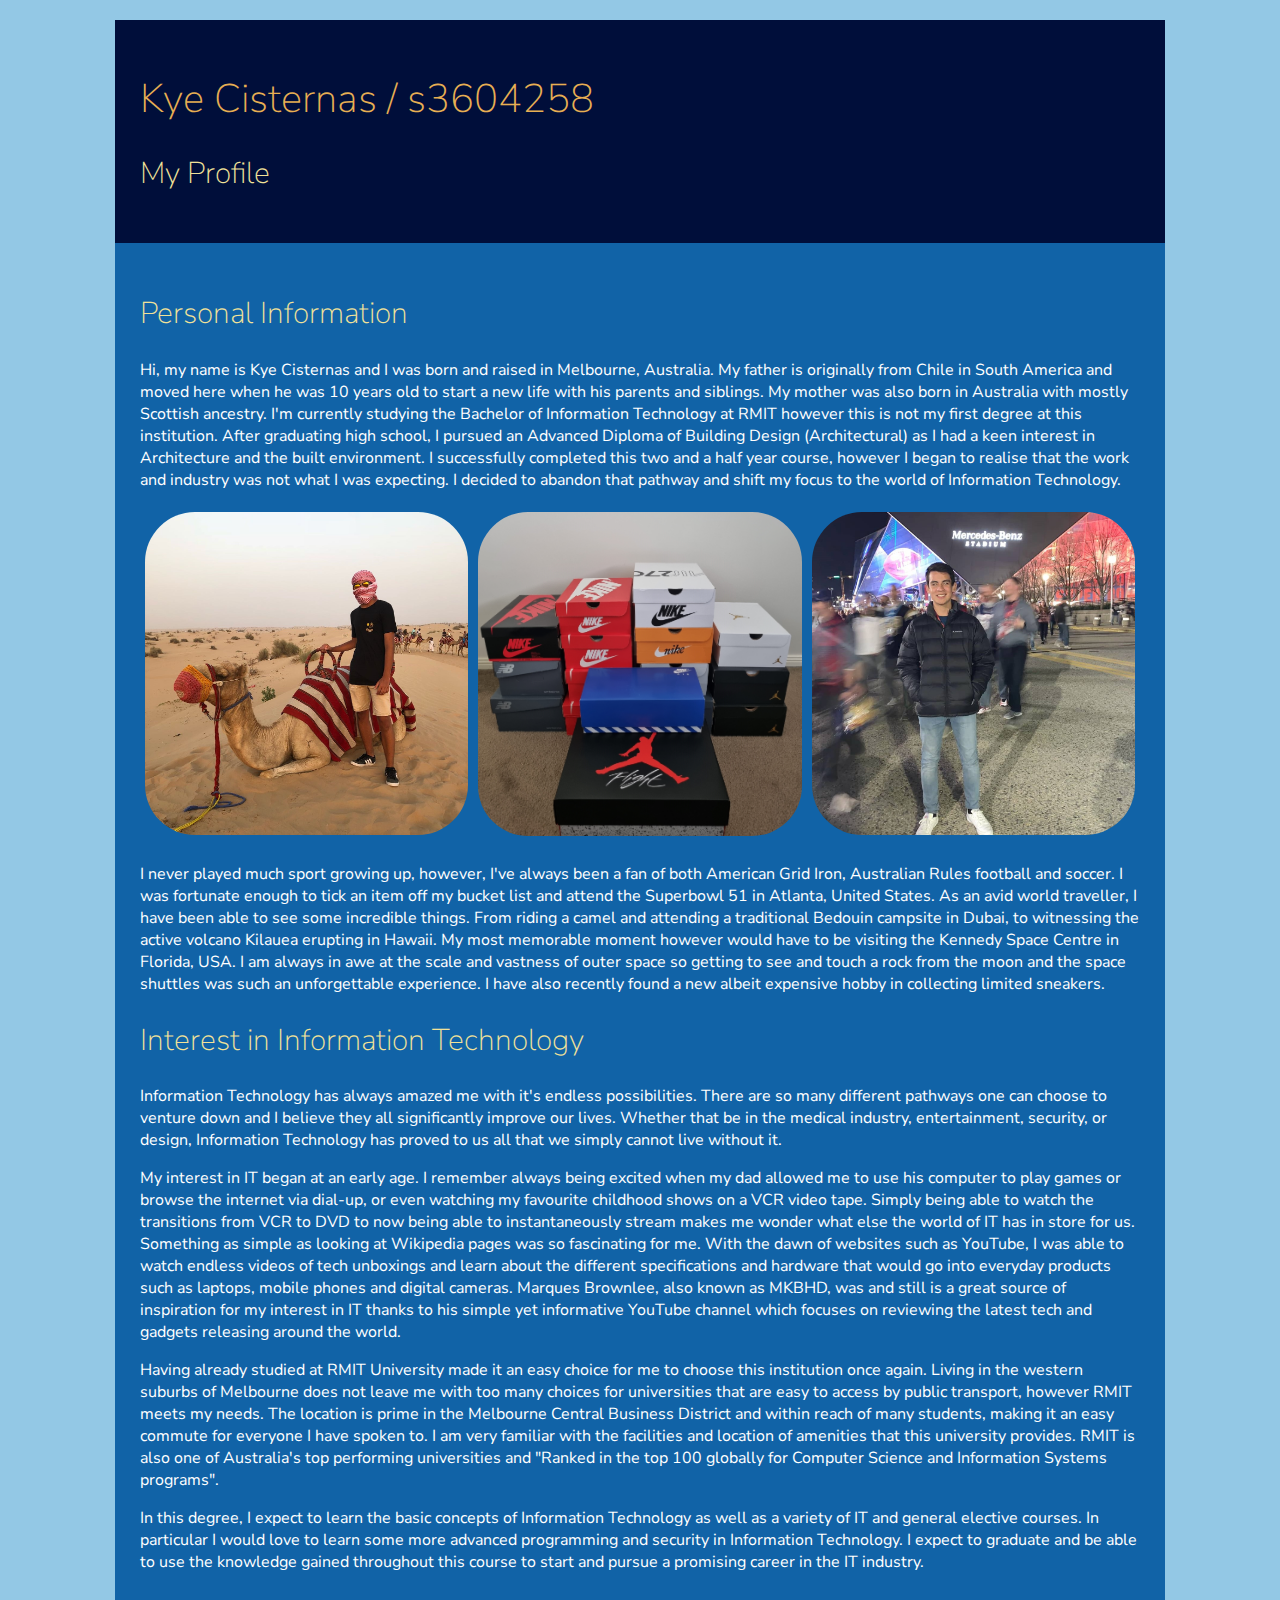
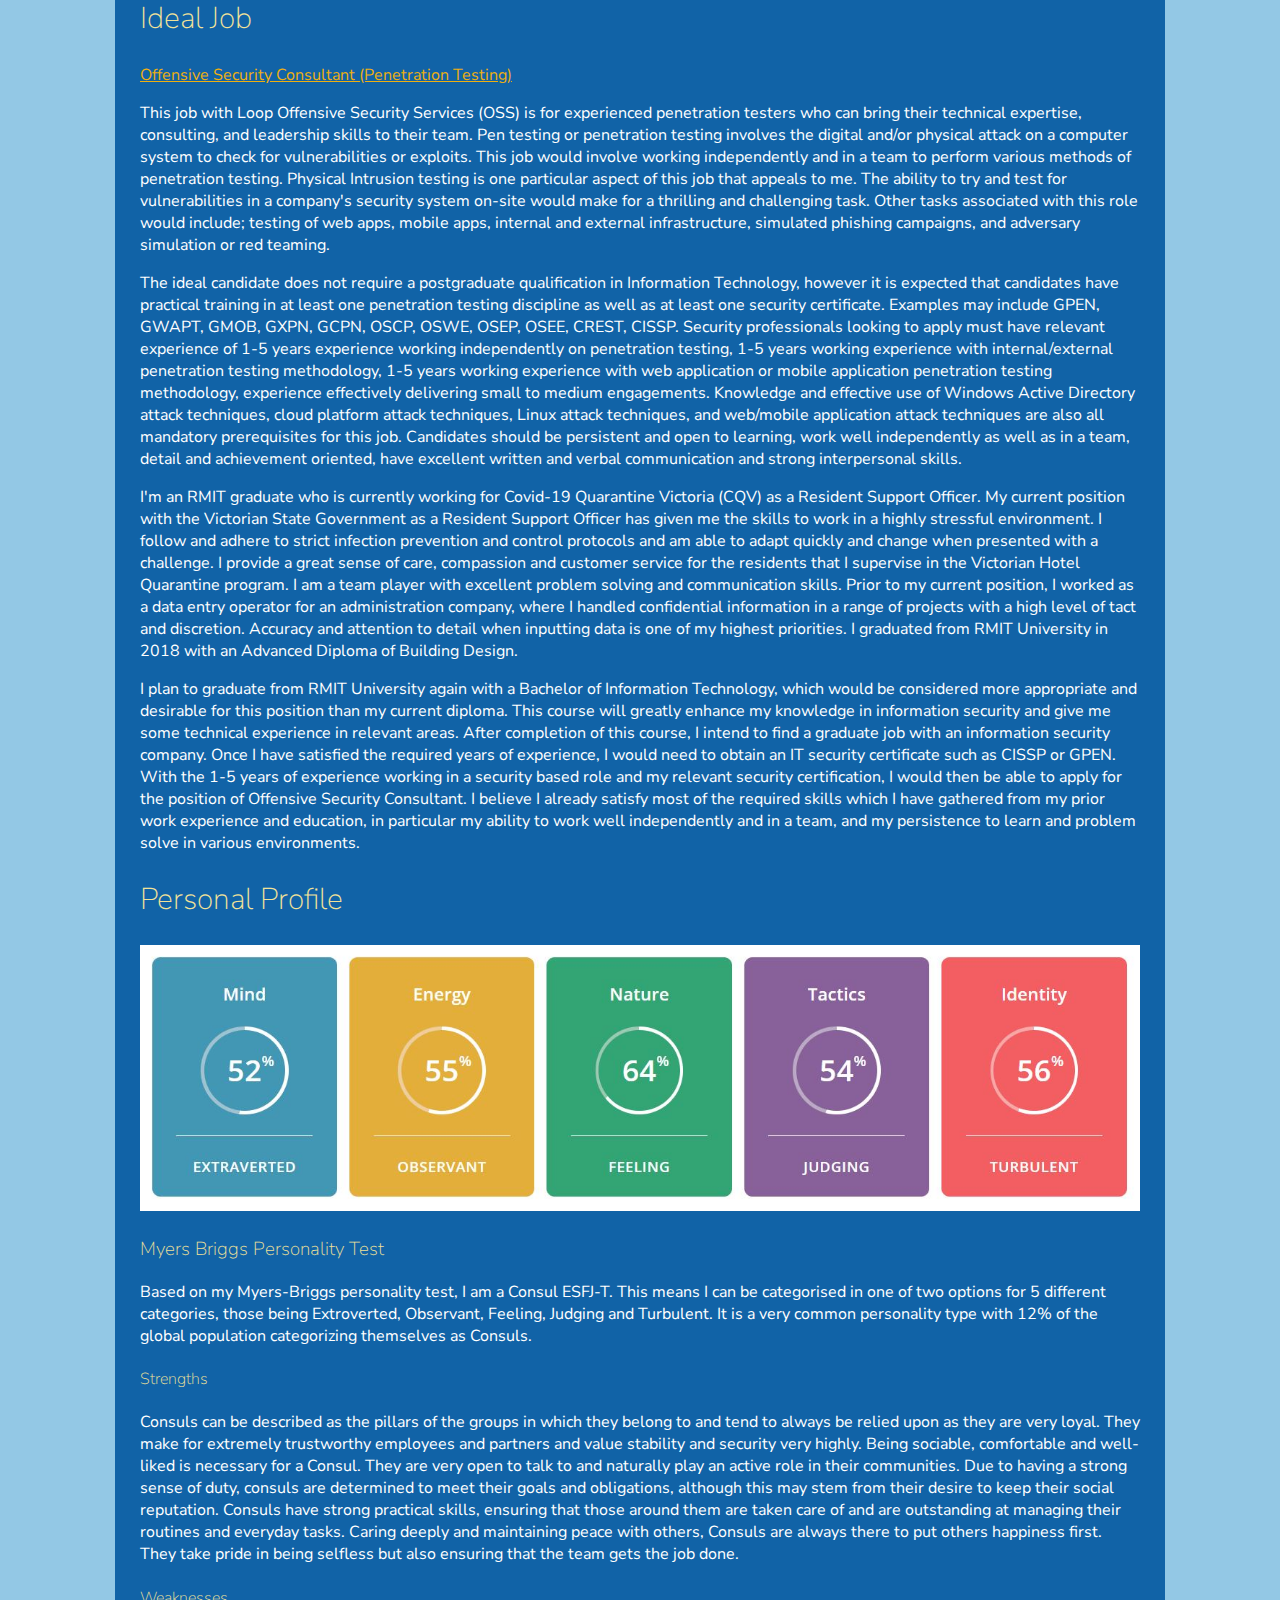
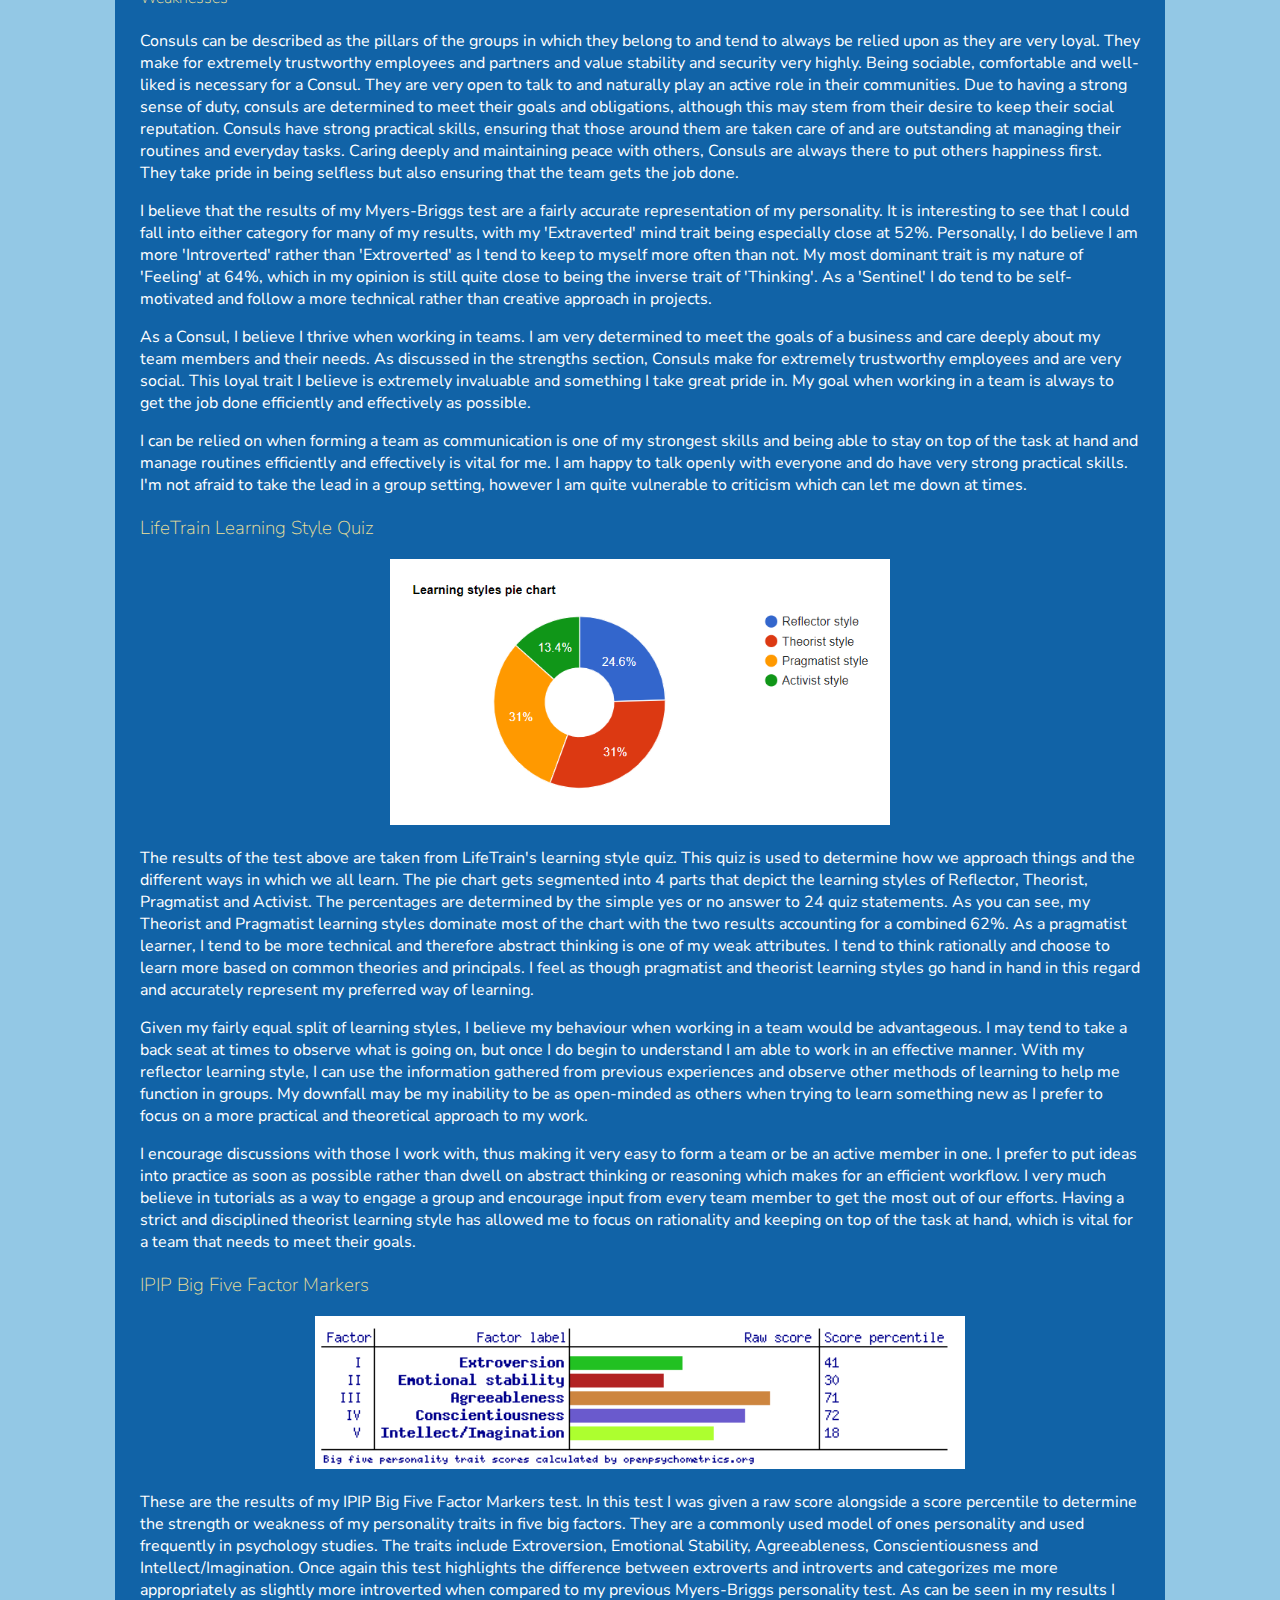
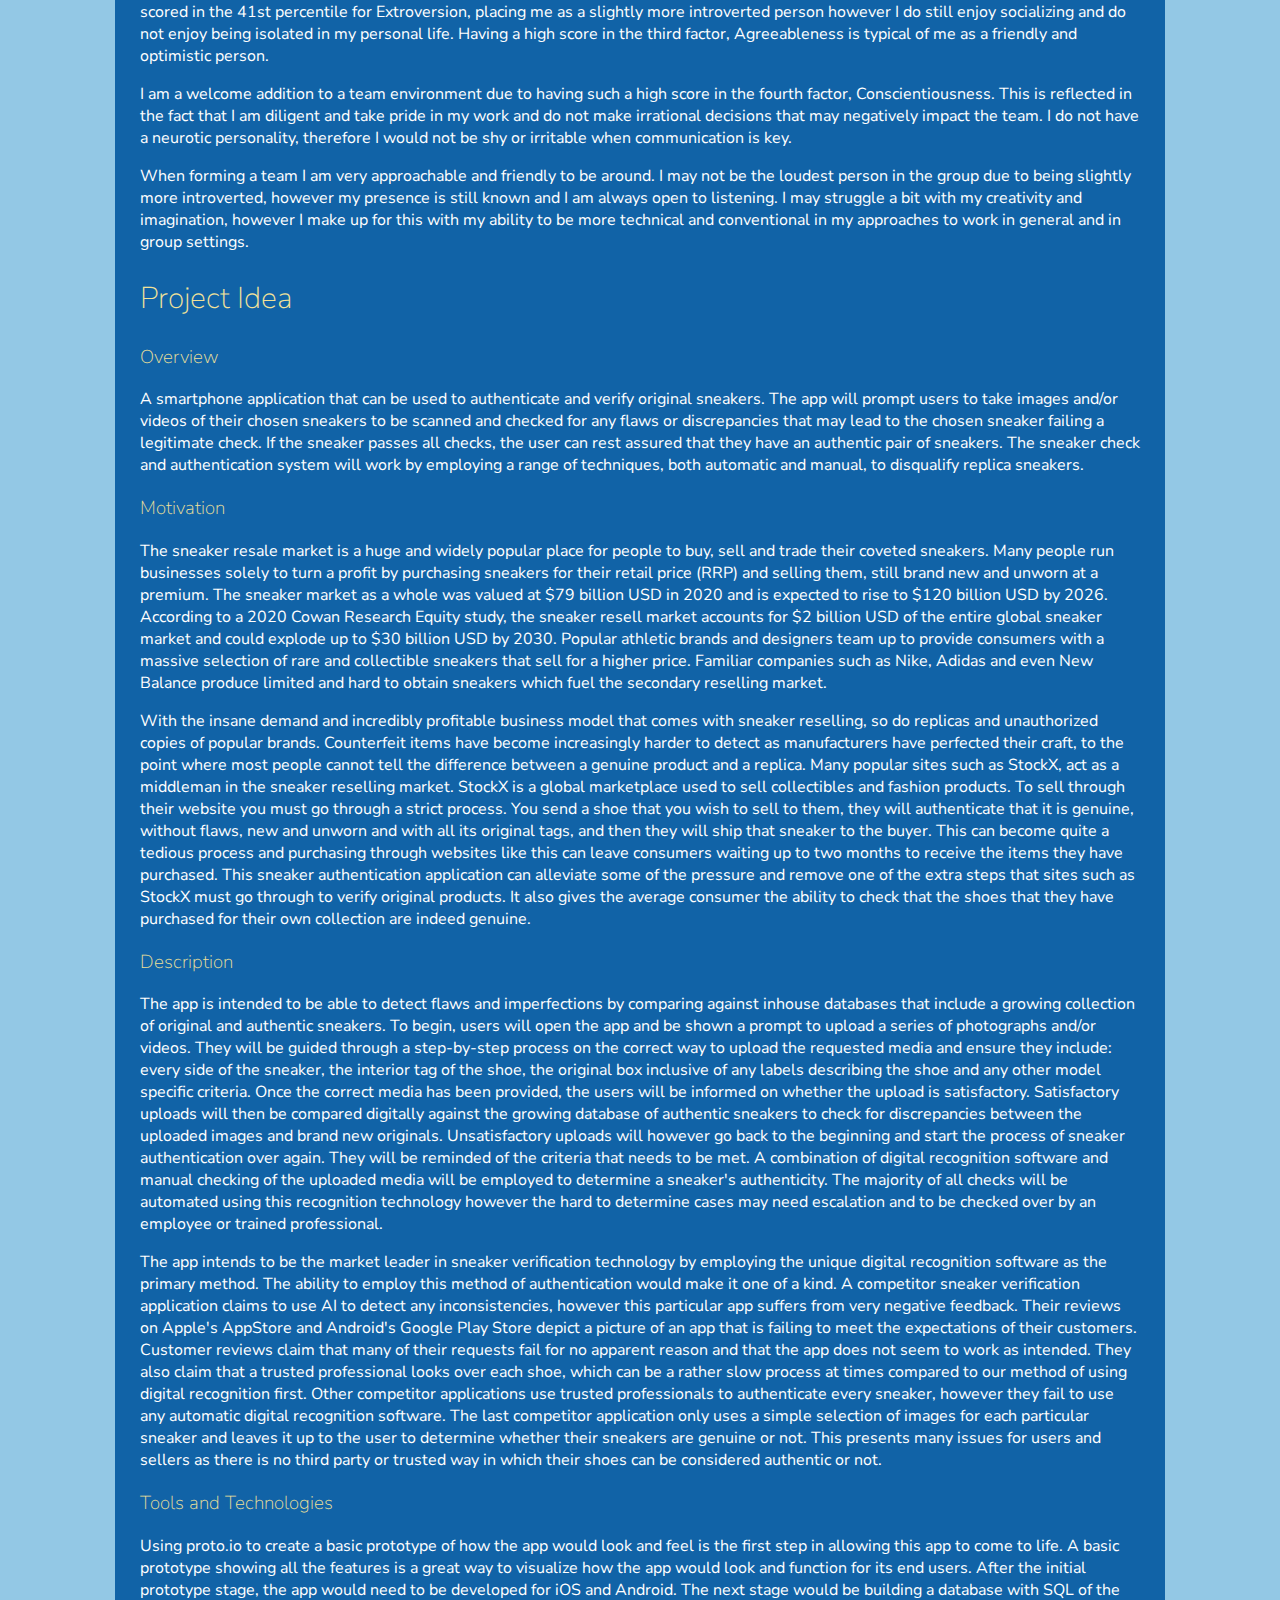
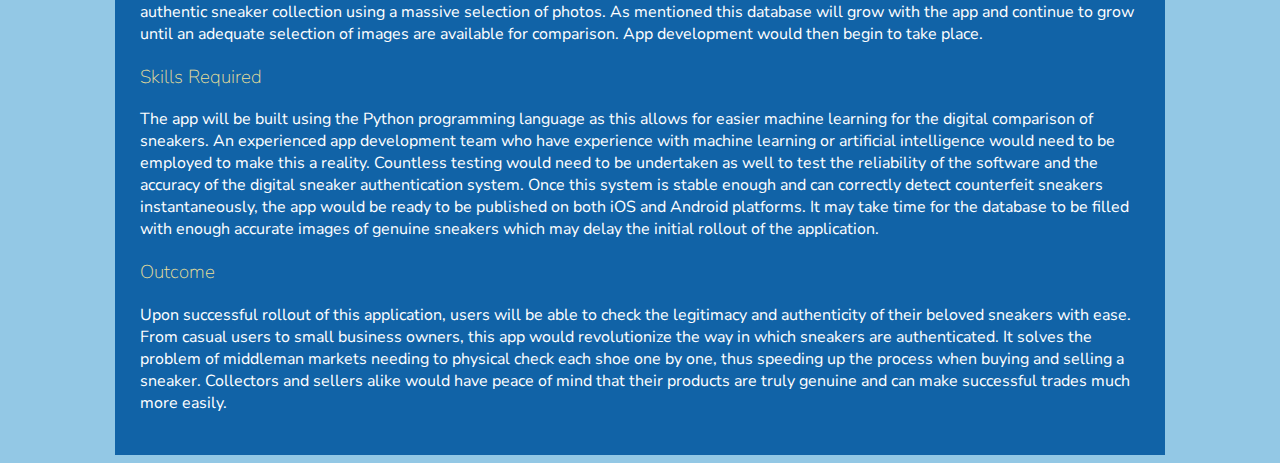
==== commit cc32cb47: "Adjustments" ====
--- a/index.html
+++ b/index.html
@@ -4,7 +4,7 @@
     <meta charset="utf-8">
     <title>Kye Cisternas - Assignment 1</title>
 
-    <link href="style.css" rel="stylesheet">
+    <link type="text/css" href="style.css" rel="stylesheet">
     <link rel="preconnect" href="https://fonts.googleapis.com">
     <link rel="preconnect" href="https://fonts.gstatic.com" crossorigin>
     <link href="https://fonts.googleapis.com/css2?family=Nunito+Sans&display=swap" rel="stylesheet">
@@ -22,26 +22,20 @@
       <p>Hi, my name is Kye Cisternas and I was born and raised in Melbourne, Australia. My father is originally from Chile in South America and moved here when he was 10 years old to start a new life with his parents and siblings. My mother was also born in Australia with mostly Scottish ancestry. I'm currently studying the Bachelor of Information Technology at RMIT however this is not my first degree at this institution. After graduating high school, I pursued an Advanced Diploma of Building Design (Architectural) as I had a keen interest in Architecture and the built environment. I successfully completed this two and a half year course, however I began to realise that the work and industry was not what I was expecting. I decided to abandon that pathway and shift my focus to the world of Information Technology.
       </p>
 
-            <div class="row">
-        <div class="column">
-          <img src="sneakers2.jpg" alt="Snow" style="width:33%">
-        </div>
-        <div class="column">
-          <img src="camel.jpg" alt="Forest" style="width:33%">
-        </div>
-        <div class="column">
-          <img src="superbowl.jpg" alt="Mountains" style="width:33%">
+      <div id="introimages">
+        <div class="row">
+          <div class="column">
+            <img src="camel.jpg" alt="Me with a camel" style="width:100%">
+          </div>
+          <div class="column">
+            <img src="sneakers.jpg" alt="My sneaker collection" style="width:100%">
+          </div>
+          <div class="column">
+            <img src="superbowl.jpg" alt="Me at the Superbowl" style="width:100%">
+          </div>
         </div>
       </div>
 
-      <img src="sneakers2.jpg" alt="My sneaker collection" />
-      <img src="camel.jpg" alt="My sneaker collection" />
-      <img src="superbowl.jpg" alt="My sneaker collection" />
-
-      <div id="sneakers">
-              <img src="sneakers2.jpg" alt="My sneaker collection" />
-              <img src="camel.jpg" alt="My sneaker collection" />
-              <img src="superbowl.jpg" alt="My sneaker collection" />
 
       </div>
       <p>I never played much sport growing up, however, I've always been a fan of both American Grid Iron, Australian Rules football and soccer. I was fortunate enough to tick an item off my bucket list and attend the Superbowl 51 in Atlanta, United States. As an avid world traveller, I have been able to see some incredible things. From riding a camel and attending a traditional Bedouin campsite in Dubai, to witnessing the active volcano Kilauea erupting in Hawaii. My most memorable moment however would have to be visiting the Kennedy Space Centre in Florida, USA. I am always in awe at the scale and vastness of outer space so getting to see and touch a rock from the moon and the space shuttles was such an unforgettable experience. I have also recently found a new albeit expensive hobby in collecting limited sneakers. </p>
@@ -72,6 +66,8 @@
 
 
       <h2>Personal Profile</h2>
+        <img src="consul_indepth.jpg" alt="Me with a camel" style="width:100%">
+
       <h3>Myers Briggs Personality Test</h3>
       <p>Based on my Myers-Briggs personality test, I am a Consul ESFJ-T. This means I can be categorised in one of two options for 5 different categories, those being Extroverted, Observant, Feeling, Judging and Turbulent. It is a very common personality type with 12% of the global population categorizing themselves as Consuls.</p>
 
@@ -89,6 +85,11 @@
       <p>I can be relied on when forming a team as communication is one of my strongest skills and being able to stay on top of the task at hand and manage routines efficiently and effectively is vital for me. I am happy to talk openly with everyone and do have very strong practical skills. I'm not afraid to take the lead in a group setting, however I am quite vulnerable to criticism which can let me down at times.</p>
 
       <h3>LifeTrain Learning Style Quiz</h3>
+
+        <div class= centredimage>
+          <img src="learningstyles.png" alt="Me with a camel" style="width:50%">
+        </div>
+
       <p>The results of the test above are taken from LifeTrain's learning style quiz. This quiz is used to determine how we approach things and the different ways in which we all learn. The pie chart gets segmented into 4 parts that depict the learning styles of Reflector, Theorist, Pragmatist and Activist. The percentages are determined by the simple yes or no answer to 24 quiz statements. As you can see, my Theorist and Pragmatist learning styles dominate most of the chart with the two results accounting for a combined 62%. As a pragmatist learner, I tend to be more technical and therefore abstract thinking is one of my weak attributes. I tend to think rationally and choose to learn more based on common theories and principals. I feel as though pragmatist and theorist learning styles go hand in hand in this regard and accurately represent my preferred way of learning.</p>
 
       <p>Given my fairly equal split of learning styles, I believe my behaviour when working in a team would be advantageous. I may tend to take a back seat at times to observe what is going on, but once I do begin to understand I am able to work in an effective manner. With my reflector learning style, I can use the information gathered from previous experiences and observe other methods of learning to help me function in groups. My downfall may be my inability to be as open-minded as others when trying to learn something new as I prefer to focus on a more practical and theoretical approach to my work.</p>
@@ -97,6 +98,11 @@
 
 
       <h3>IPIP Big Five Factor Markers</h3>
+
+      <div class= centredimage>
+        <img src="big5test.png" alt="Me with a camel" style="width:65%">
+      </div>
+
       <p>These are the results of my IPIP Big Five Factor Markers test. In this test I was given a raw score alongside a score percentile to determine the strength or weakness of my personality traits in five big factors. They are a commonly used model of ones personality and used frequently in psychology studies. The traits include Extroversion, Emotional Stability, Agreeableness, Conscientiousness and Intellect/Imagination. Once again this test highlights the difference between extroverts and introverts and categorizes me more appropriately as slightly more introverted when compared to my previous Myers-Briggs personality test. As can be seen in my results I scored in the 41st percentile for Extroversion, placing me as a slightly more introverted person however I do still enjoy socializing and do not enjoy being isolated in my personal life. Having a high score in the third factor, Agreeableness is typical of me as a friendly and optimistic person.</p>
 
       <p>I am a welcome addition to a team environment due to having such a high score in the fourth factor, Conscientiousness. This is reflected in the fact that I am diligent and take pride in my work and do not make irrational decisions that may negatively impact the team. I do not have a neurotic personality, therefore I would not be shy or irritable when communication is key.</p>
@@ -133,13 +139,5 @@
 
     </main>
 
-
-    <footer>
-
-    </footer>
-
-    <img src="personality_test.jpg" alt="Consul personality type " />
-
-    <a href="references.html">Click here for references</a>
   </body>
 </html>
--- a/style.css
+++ b/style.css
@@ -1,18 +1,39 @@
 body {
     background-color: #93C8E5;
-    color: #f4f4f4;
+    color: #FFFFFF;
     font-family: 'Nunito Sans', sans-serif;
 }
 
 a {
-    color: #93cbc3;
+    color: #EEAF10;
+}
+
+h1 {
+    color: #E7AF53;
+    font-weight: lighter;
+    font-size: 40px
+}
+
+h2 {
+    color: #F1E299;
+    font-weight: lighter;
+    font-size: 30px
+}
+
+h3 {
+    color: #F1E299;
+    font-weight: lighter;
+}
+
+h4 {
+    color: #F1E299;
+    font-weight: lighter;
 }
 
 header {
 
-    background-color: #FFC357;
-    width: 800px;
-
+    background-color: #000E3A;
+    width: 1000px;
     padding: 25px;
     margin-left: auto;
     margin-right: auto;
@@ -20,23 +41,29 @@
 }
 
 main {
-    background-color: #578BFF;
-    width: 800px;
+    background-color: #1163A7;
+    width: 1000px;
     padding: 25px;
-
     margin-left: auto;
     margin-right: auto;
 }
 
-
-#sneakers {
-	width: 20%;
-	margin-right: 0px;
-}
-
-#sneakers img {
+#introimages img {
 	width: 100%;
 	height: auto;
 	-webkit-border-radius: 50px;
 	border-radius: 50px;
 }
+
+.row {
+  display: flex;
+}
+
+.column {
+  flex: 33.33%;
+  padding: 5px;
+}
+
+.centredimage {
+  text-align: center;
+}
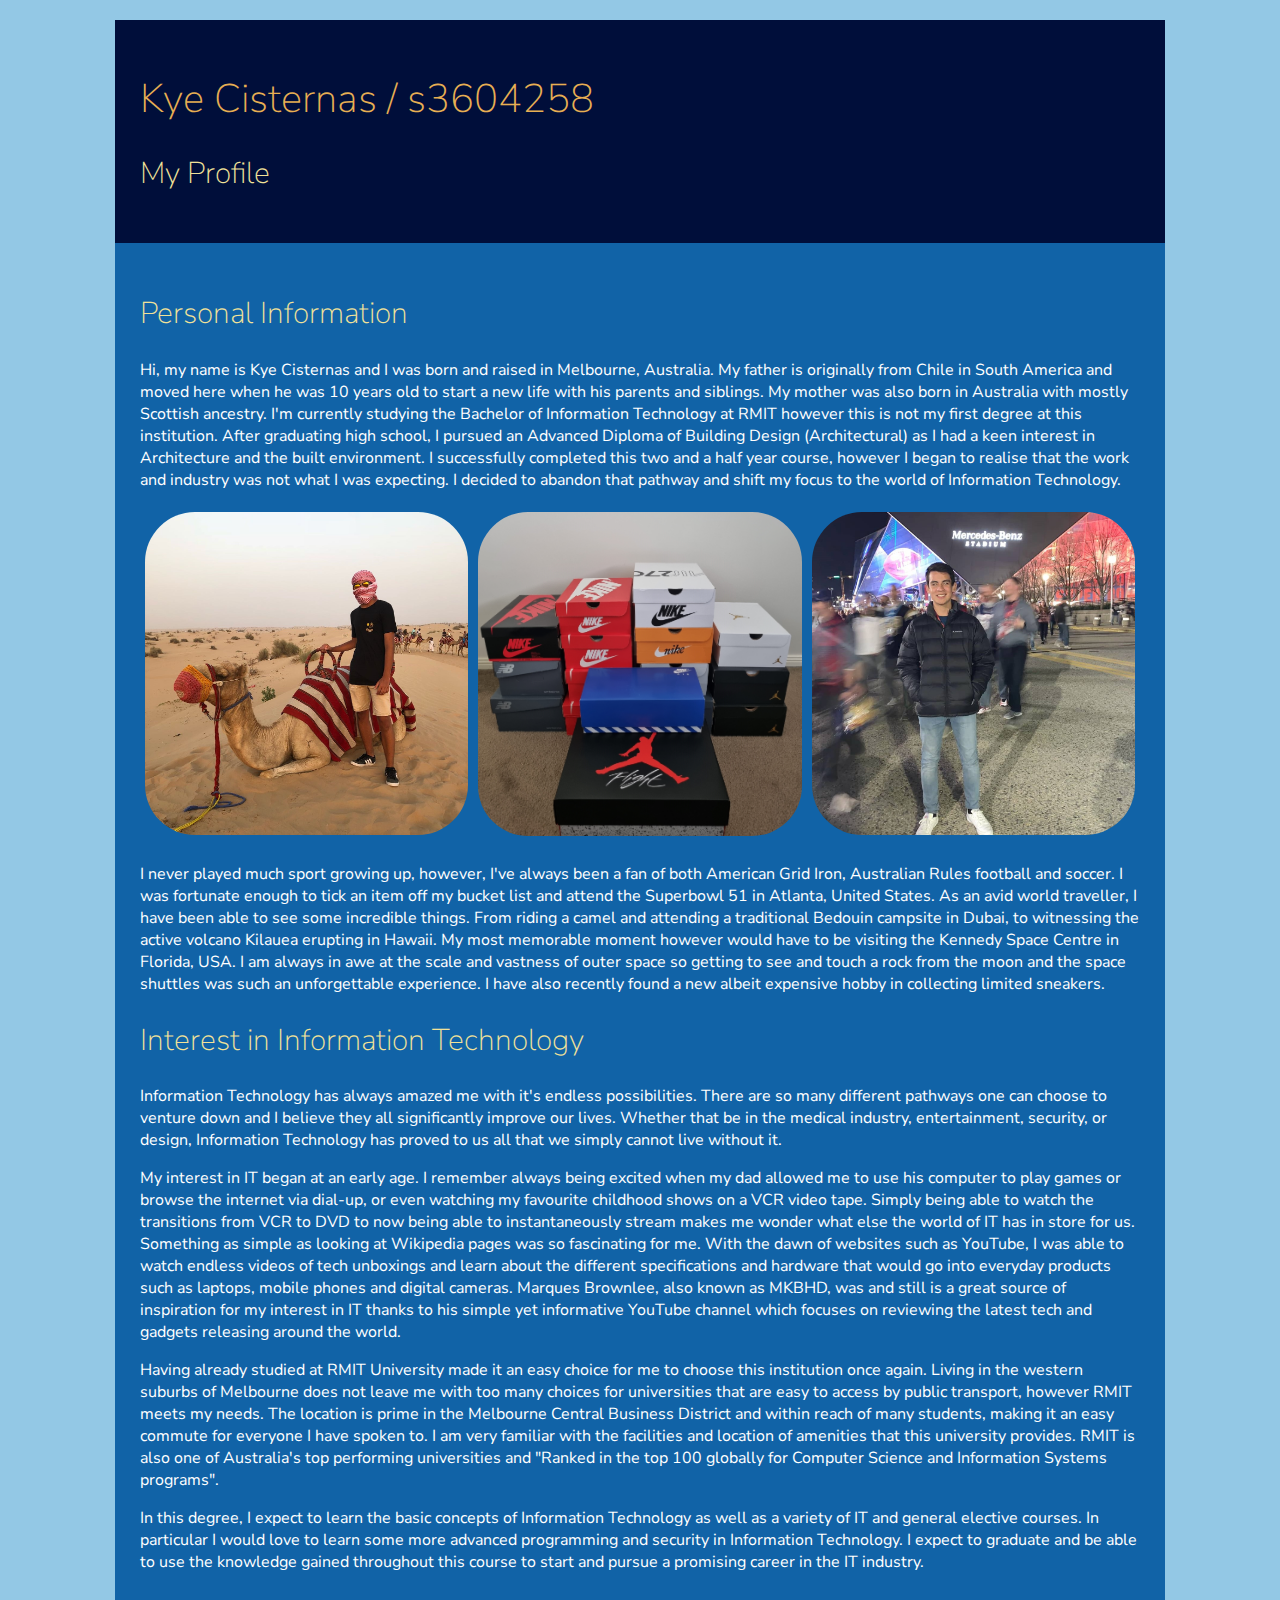
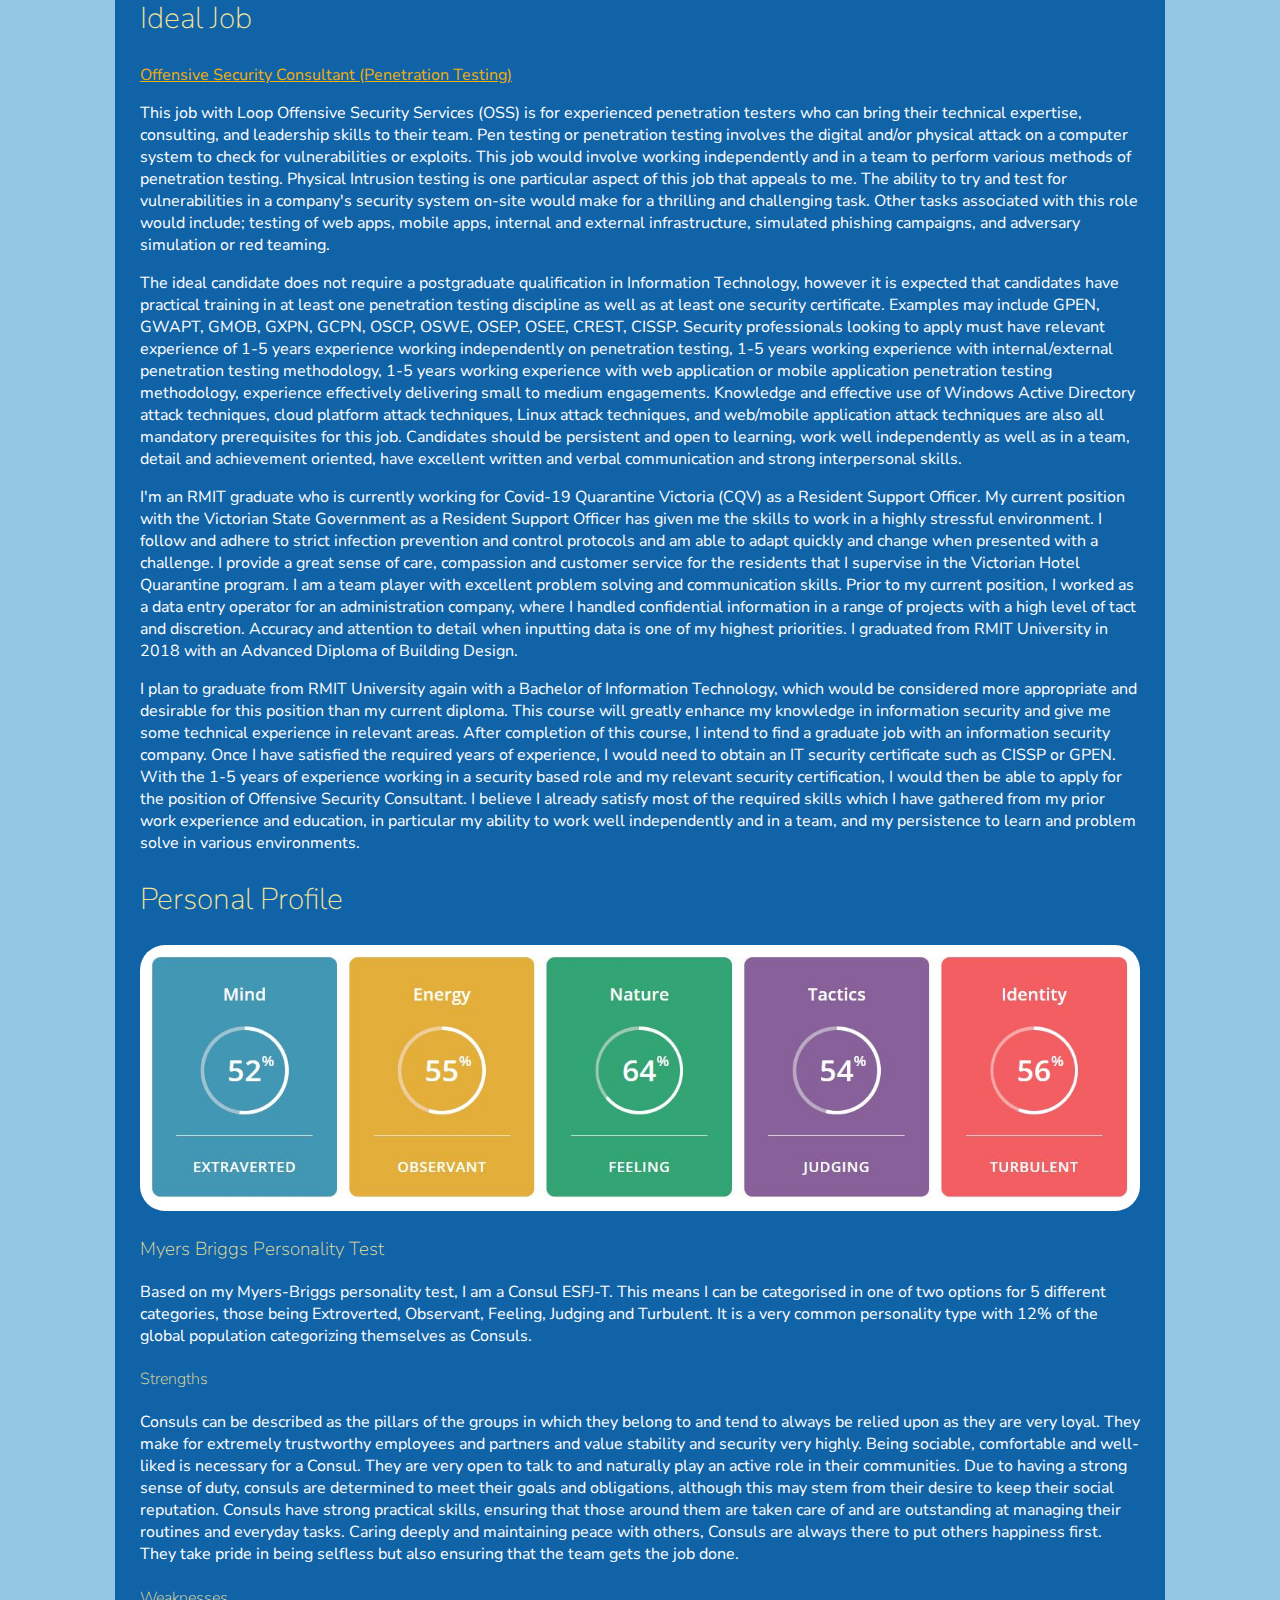
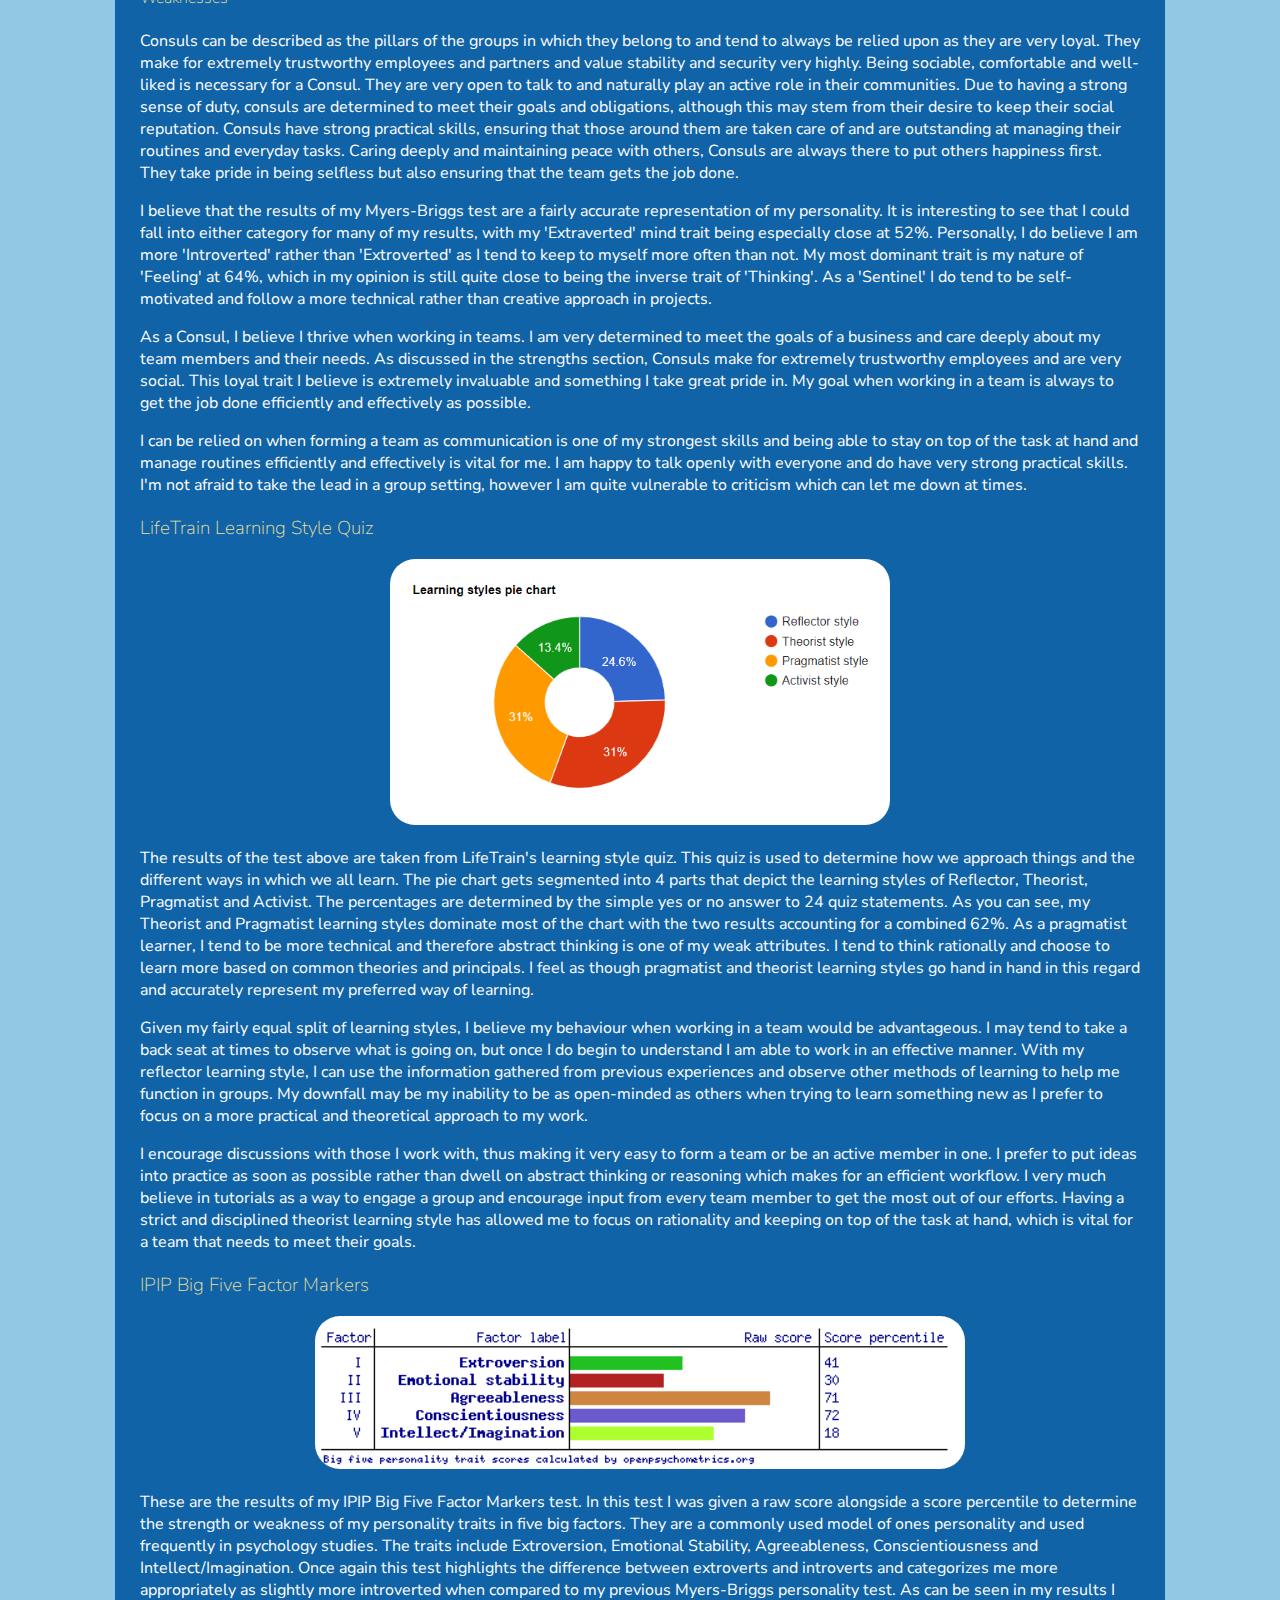
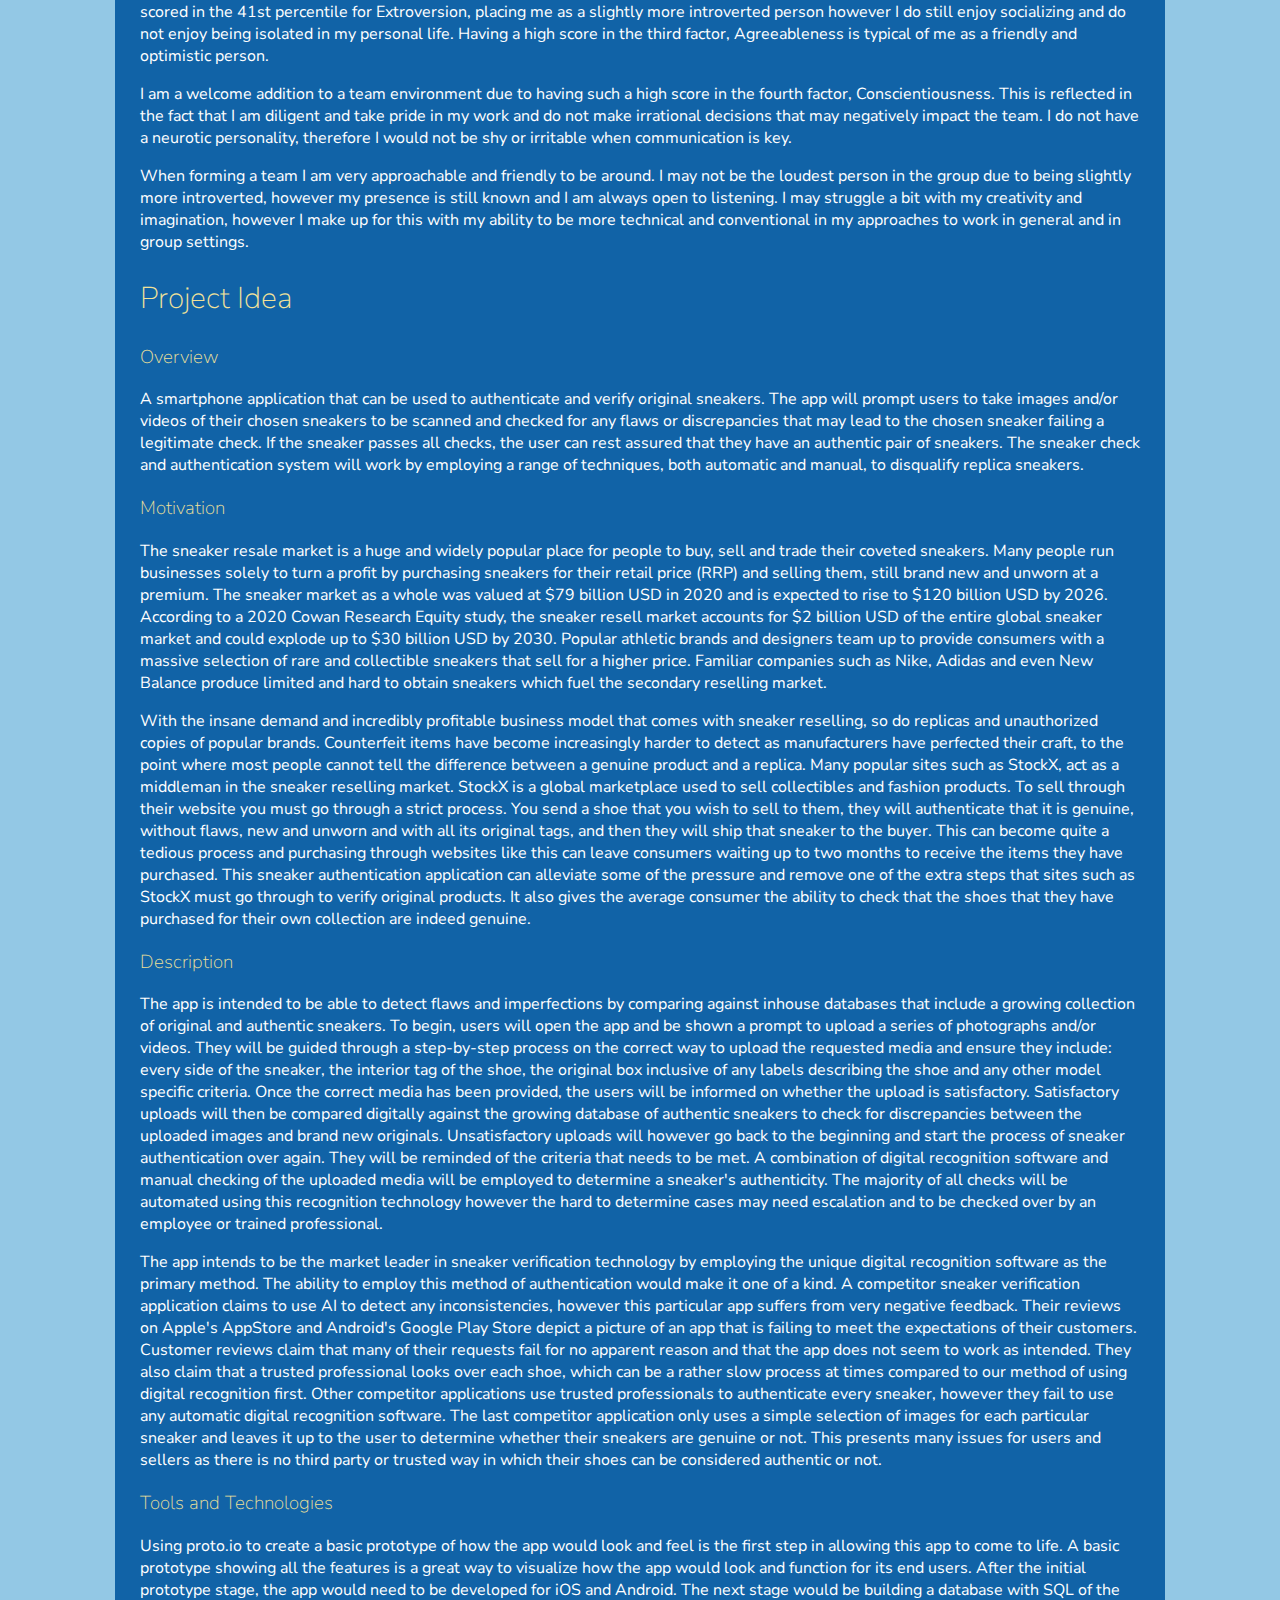
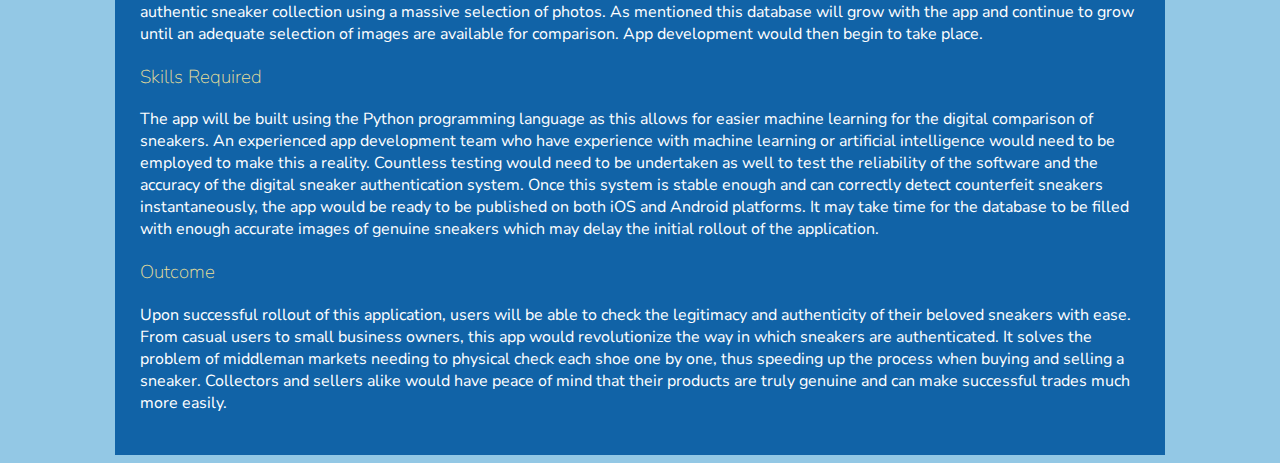
==== commit bf688955: "Final assingment commit" ====
--- a/index.html
+++ b/index.html
@@ -66,7 +66,9 @@
 
 
       <h2>Personal Profile</h2>
-        <img src="consul_indepth.jpg" alt="Me with a camel" style="width:100%">
+      <div id=profileimages>
+        <img src="consul_indepth.jpg" alt="Consul personality traits" style="width:100%">
+      </div>
 
       <h3>Myers Briggs Personality Test</h3>
       <p>Based on my Myers-Briggs personality test, I am a Consul ESFJ-T. This means I can be categorised in one of two options for 5 different categories, those being Extroverted, Observant, Feeling, Judging and Turbulent. It is a very common personality type with 12% of the global population categorizing themselves as Consuls.</p>
@@ -85,10 +87,11 @@
       <p>I can be relied on when forming a team as communication is one of my strongest skills and being able to stay on top of the task at hand and manage routines efficiently and effectively is vital for me. I am happy to talk openly with everyone and do have very strong practical skills. I'm not afraid to take the lead in a group setting, however I am quite vulnerable to criticism which can let me down at times.</p>
 
       <h3>LifeTrain Learning Style Quiz</h3>
-
+      <div id=profileimages>
         <div class= centredimage>
-          <img src="learningstyles.png" alt="Me with a camel" style="width:50%">
+          <img src="learningstyles.png" alt="Learning style quiz results" style="width:50%">
         </div>
+      </div>
 
       <p>The results of the test above are taken from LifeTrain's learning style quiz. This quiz is used to determine how we approach things and the different ways in which we all learn. The pie chart gets segmented into 4 parts that depict the learning styles of Reflector, Theorist, Pragmatist and Activist. The percentages are determined by the simple yes or no answer to 24 quiz statements. As you can see, my Theorist and Pragmatist learning styles dominate most of the chart with the two results accounting for a combined 62%. As a pragmatist learner, I tend to be more technical and therefore abstract thinking is one of my weak attributes. I tend to think rationally and choose to learn more based on common theories and principals. I feel as though pragmatist and theorist learning styles go hand in hand in this regard and accurately represent my preferred way of learning.</p>
 
@@ -98,9 +101,10 @@
 
 
       <h3>IPIP Big Five Factor Markers</h3>
-
-      <div class= centredimage>
-        <img src="big5test.png" alt="Me with a camel" style="width:65%">
+      <div id=profileimages>
+        <div class= centredimage>
+          <img src="big5test.png" alt="Big 5 Factor Markers results" style="width:65%">
+        </div>
       </div>
 
       <p>These are the results of my IPIP Big Five Factor Markers test. In this test I was given a raw score alongside a score percentile to determine the strength or weakness of my personality traits in five big factors. They are a commonly used model of ones personality and used frequently in psychology studies. The traits include Extroversion, Emotional Stability, Agreeableness, Conscientiousness and Intellect/Imagination. Once again this test highlights the difference between extroverts and introverts and categorizes me more appropriately as slightly more introverted when compared to my previous Myers-Briggs personality test. As can be seen in my results I scored in the 41st percentile for Extroversion, placing me as a slightly more introverted person however I do still enjoy socializing and do not enjoy being isolated in my personal life. Having a high score in the third factor, Agreeableness is typical of me as a friendly and optimistic person.</p>
--- a/style.css
+++ b/style.css
@@ -67,3 +67,8 @@
 .centredimage {
   text-align: center;
 }
+
+#profileimages img {
+	-webkit-border-radius: 25px;
+	border-radius: 25px;
+}
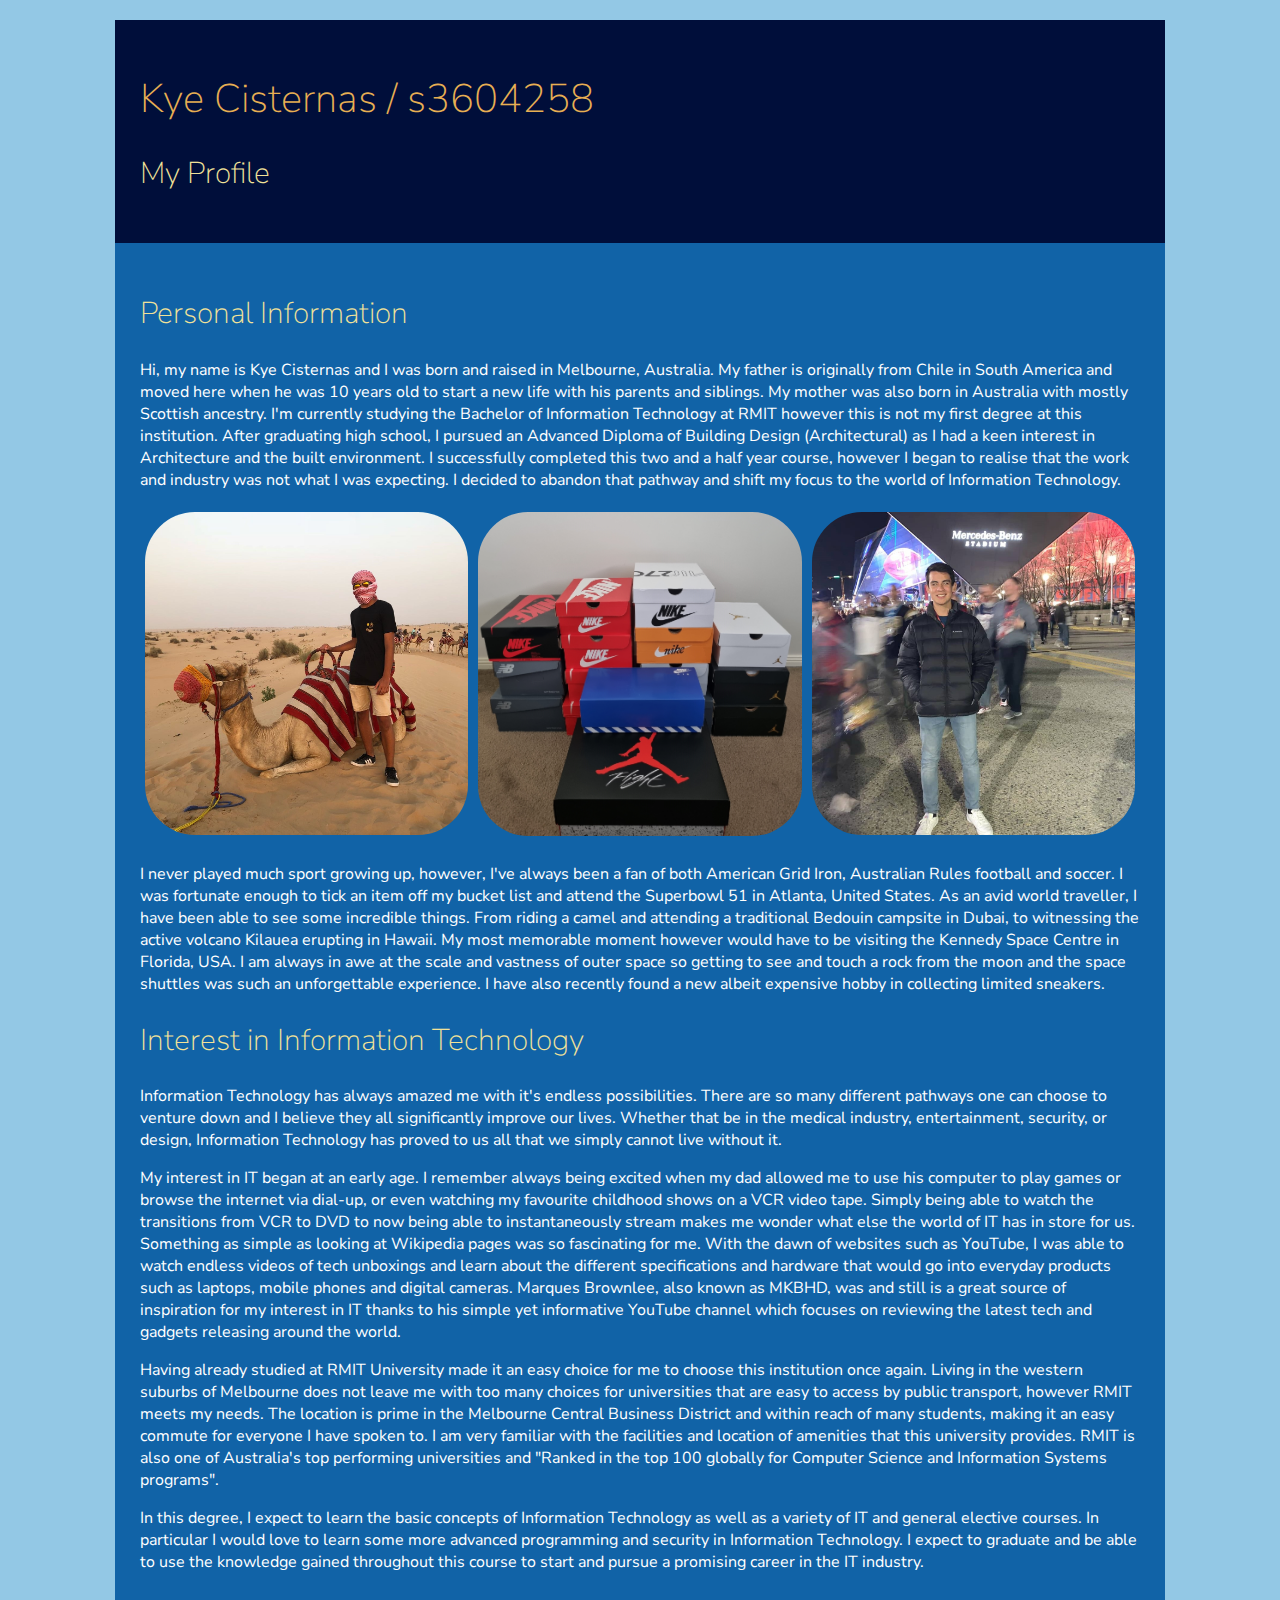
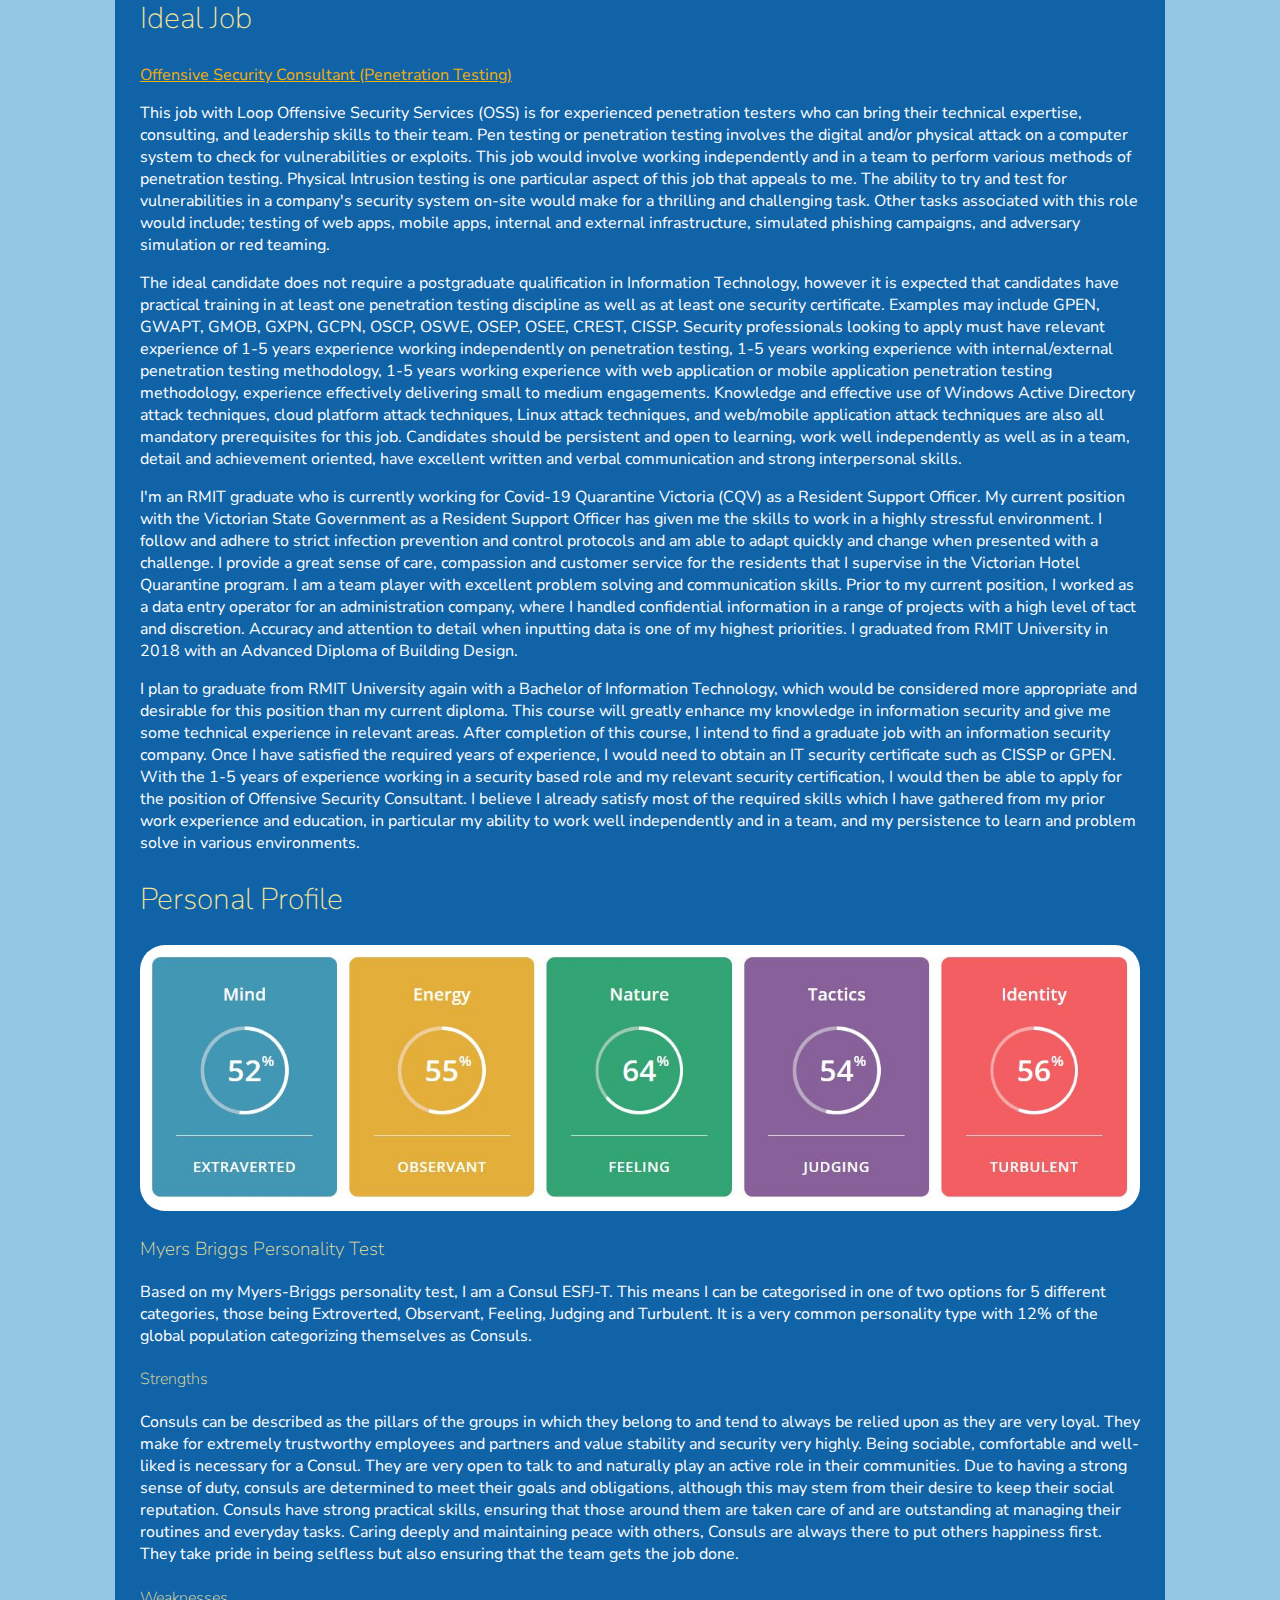
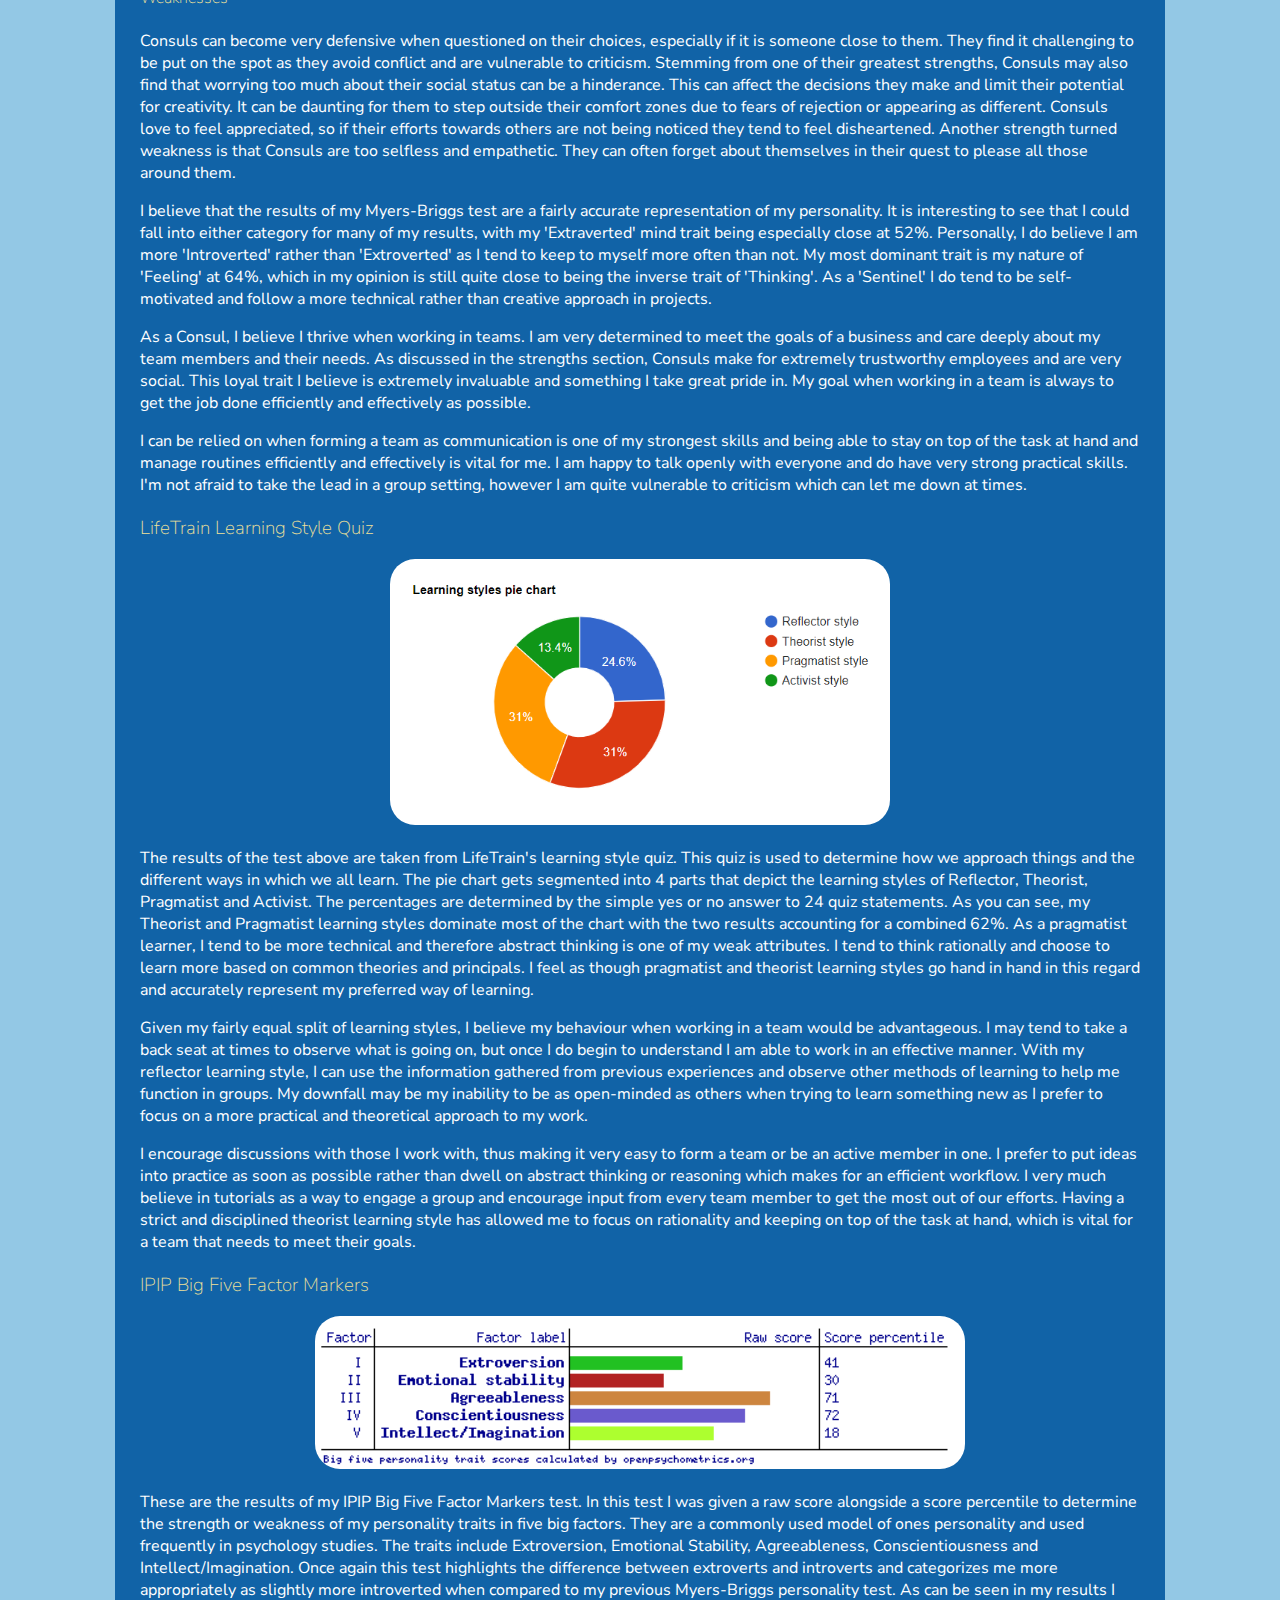
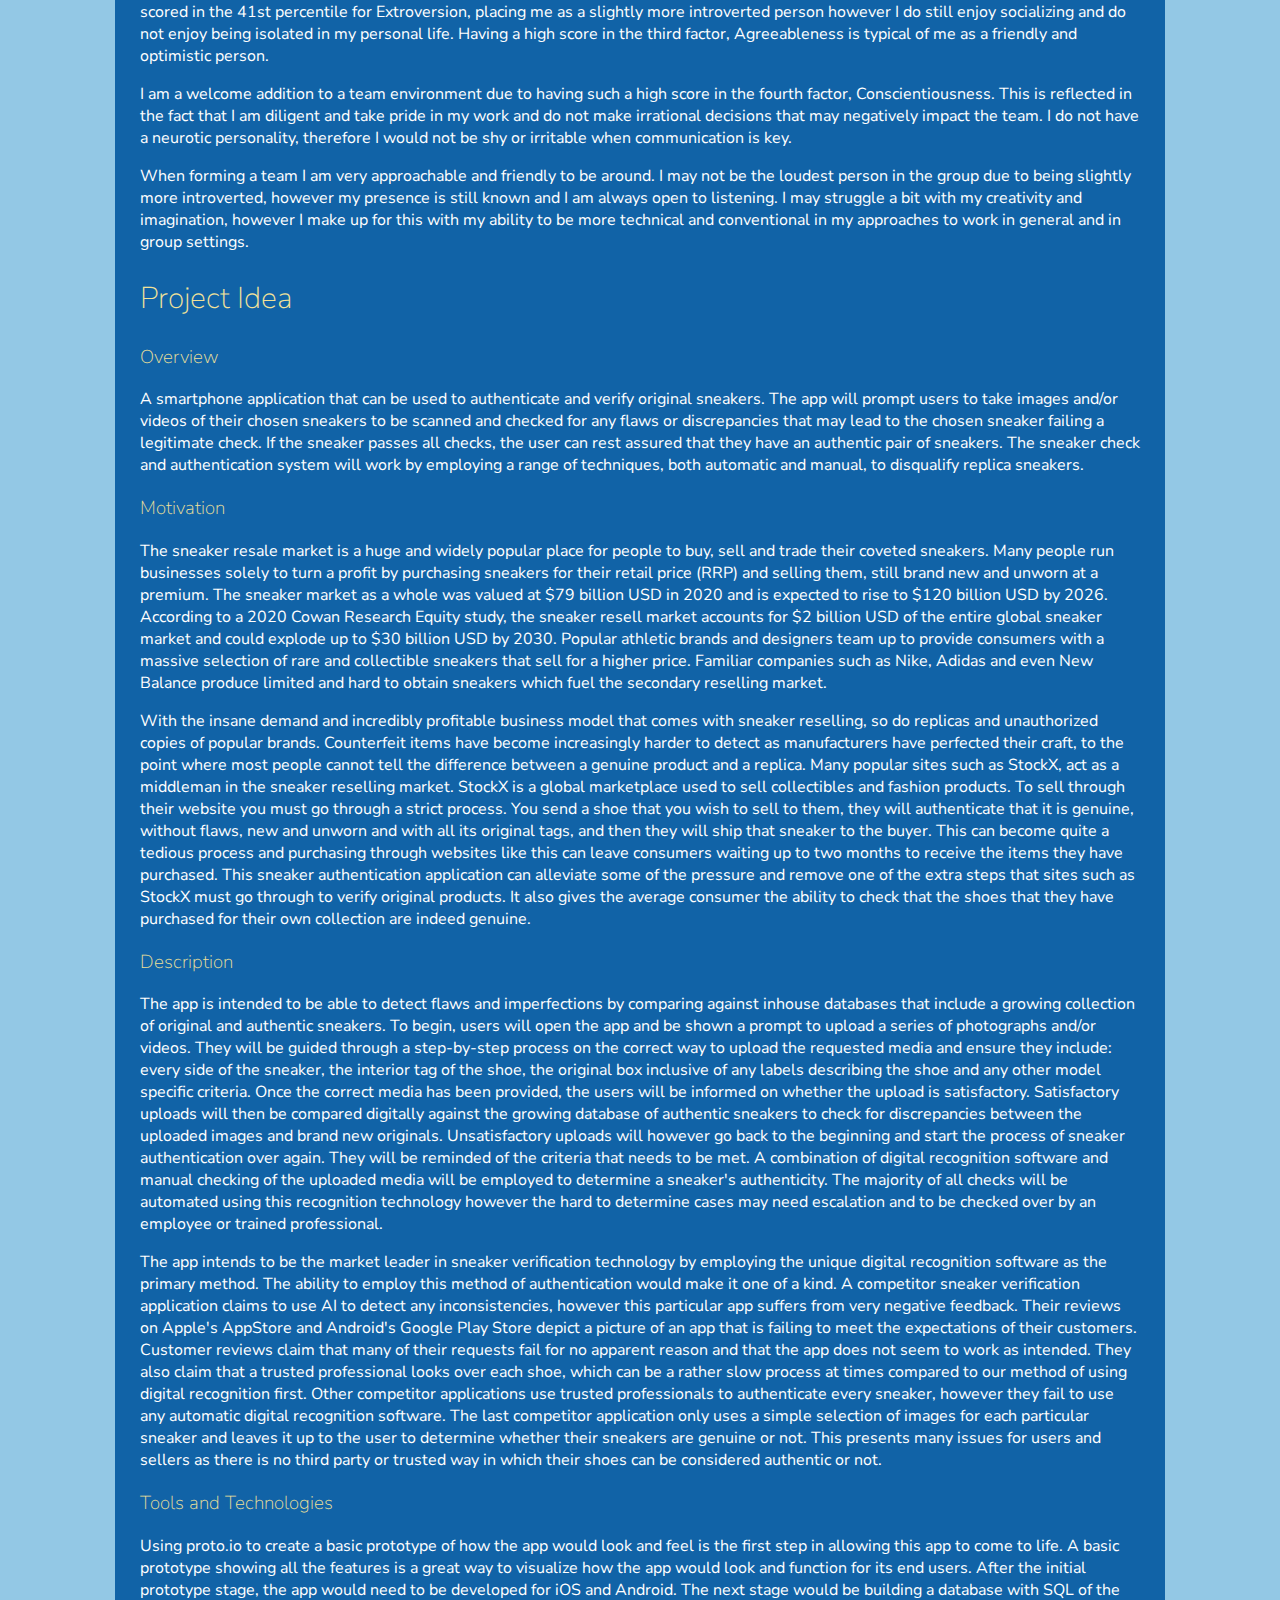
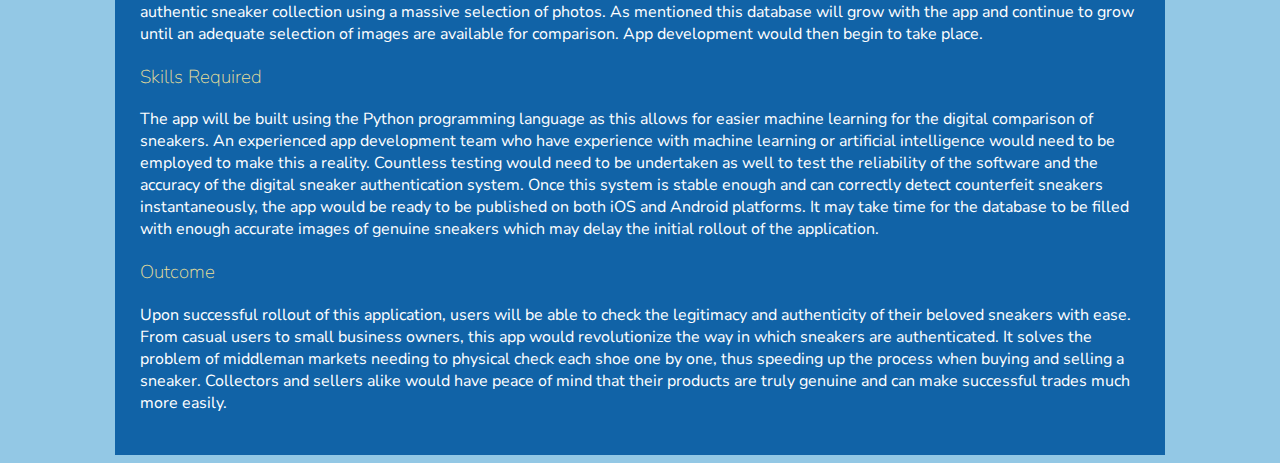
==== commit 6e23c01c: "Last commit" ====
--- a/index.html
+++ b/index.html
@@ -77,7 +77,7 @@
       <p>Consuls can be described as the pillars of the groups in which they belong to and tend to always be relied upon as they are very loyal. They make for extremely trustworthy employees and partners and value stability and security very highly. Being sociable, comfortable and well-liked is necessary for a Consul. They are very open to talk to and naturally play an active role in their communities. Due to having a strong sense of duty, consuls are determined to meet their goals and obligations, although this may stem from their desire to keep their social reputation. Consuls have strong practical skills, ensuring that those around them are taken care of and are outstanding at managing their routines and everyday tasks. Caring deeply and maintaining peace with others, Consuls are always there to put others happiness first. They take pride in being selfless but also ensuring that the team gets the job done.</p>
 
       <h4>Weaknesses</h4>
-      <p>Consuls can be described as the pillars of the groups in which they belong to and tend to always be relied upon as they are very loyal. They make for extremely trustworthy employees and partners and value stability and security very highly. Being sociable, comfortable and well-liked is necessary for a Consul. They are very open to talk to and naturally play an active role in their communities. Due to having a strong sense of duty, consuls are determined to meet their goals and obligations, although this may stem from their desire to keep their social reputation. Consuls have strong practical skills, ensuring that those around them are taken care of and are outstanding at managing their routines and everyday tasks. Caring deeply and maintaining peace with others, Consuls are always there to put others happiness first. They take pride in being selfless but also ensuring that the team gets the job done.</p>
+      <p>Consuls can become very defensive when questioned on their choices, especially if it is someone close to them. They find it challenging to be put on the spot as they avoid conflict and are vulnerable to criticism. Stemming from one of their greatest strengths, Consuls may also find that worrying too much about their social status can be a hinderance. This can affect the decisions they make and limit their potential for creativity. It can be daunting for them to step outside their comfort zones due to fears of rejection or appearing as different. Consuls love to feel appreciated, so if their efforts towards others are not being noticed they tend to feel disheartened. Another strength turned weakness is that Consuls are too selfless and empathetic. They can often forget about themselves in their quest to please all those around them.</p>
 
       <p>I believe that the results of my Myers-Briggs test are a fairly accurate representation of my personality. It is interesting to see that I could fall into either category for many of my results, with my 'Extraverted' mind trait being especially close at 52%. Personally, I do believe I am more 'Introverted' rather than 'Extroverted' as I tend to keep to myself more often than not. My most dominant trait is my nature of 'Feeling' at 64%, which in my opinion is still quite close to being the inverse trait of 'Thinking'. As a 'Sentinel' I do tend to be self-motivated and follow a more technical rather than creative approach in projects. </p>
 
--- a/style.css
+++ b/style.css
@@ -1,7 +1,7 @@
 body {
     background-color: #93C8E5;
     color: #FFFFFF;
-    font-family: 'Nunito Sans', sans-serif;
+    font-family: 'Nunito Sans', sans-serif; 
 }
 
 a {
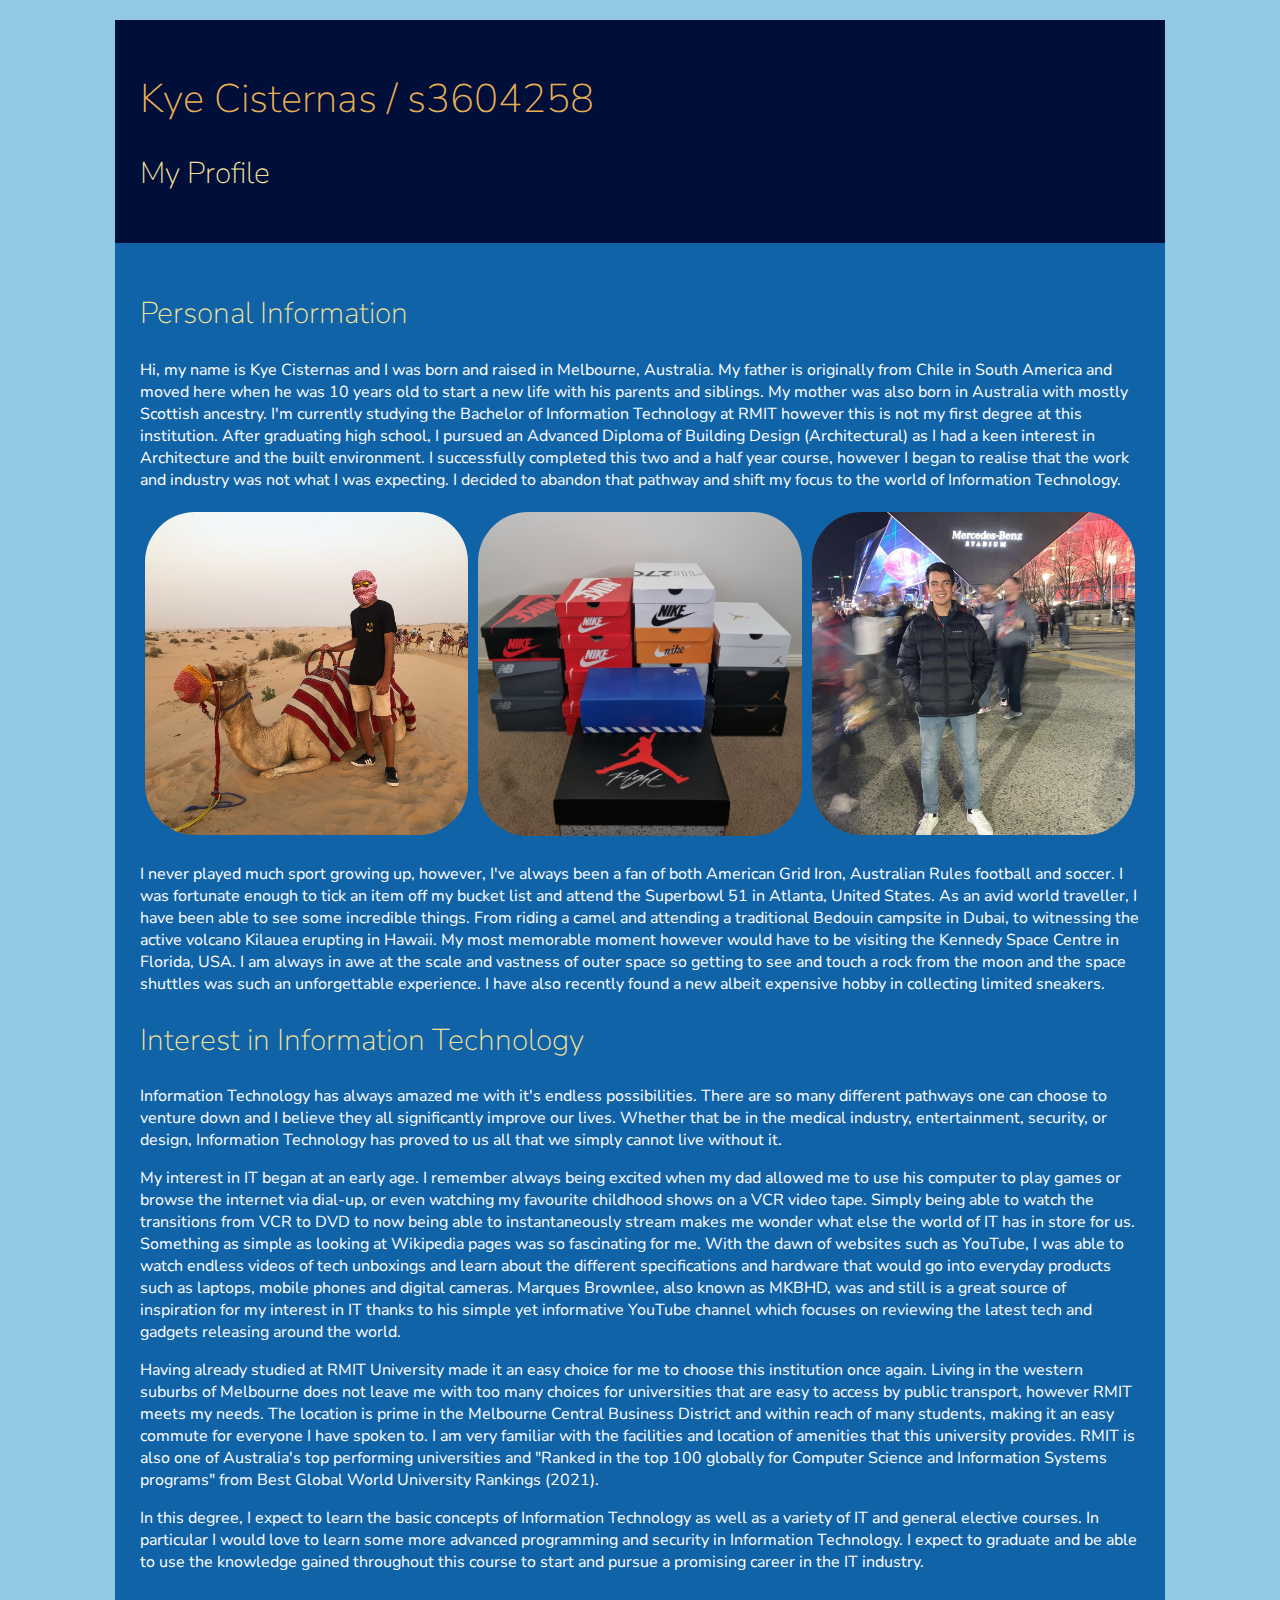
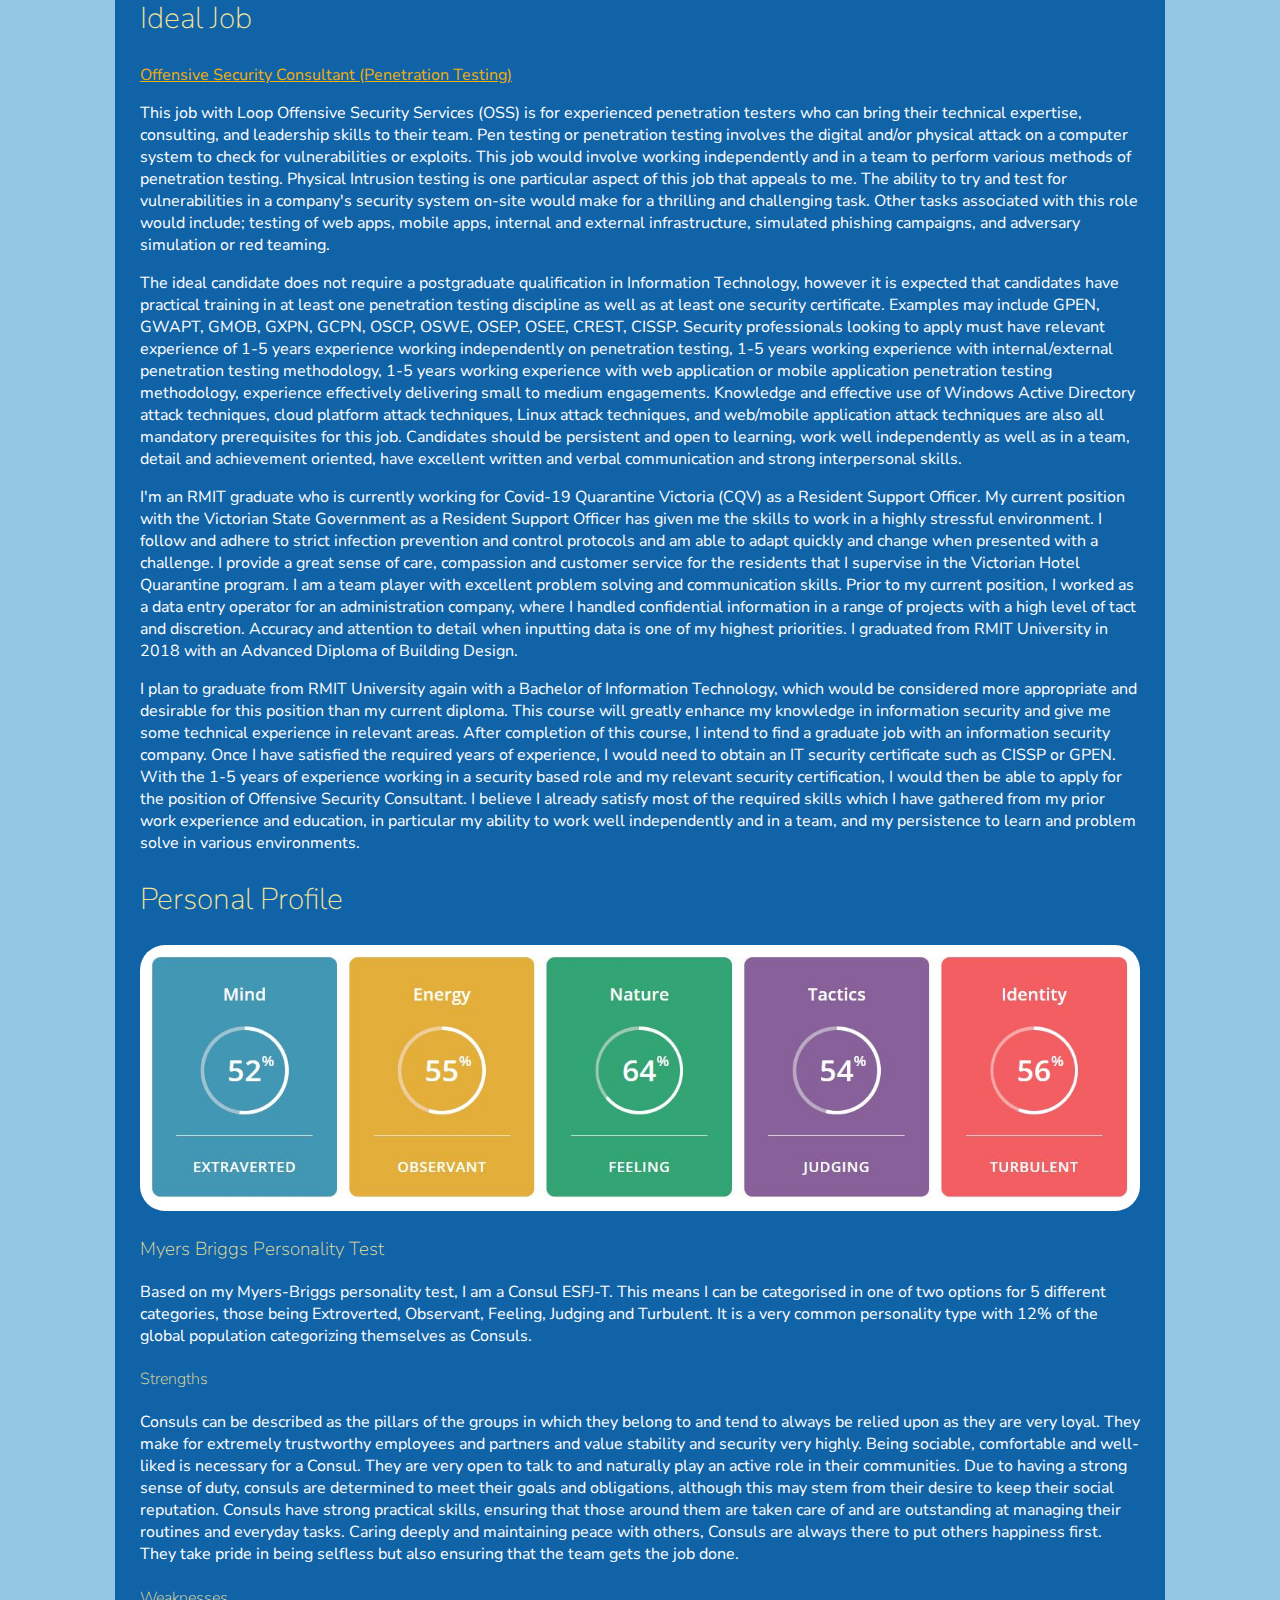
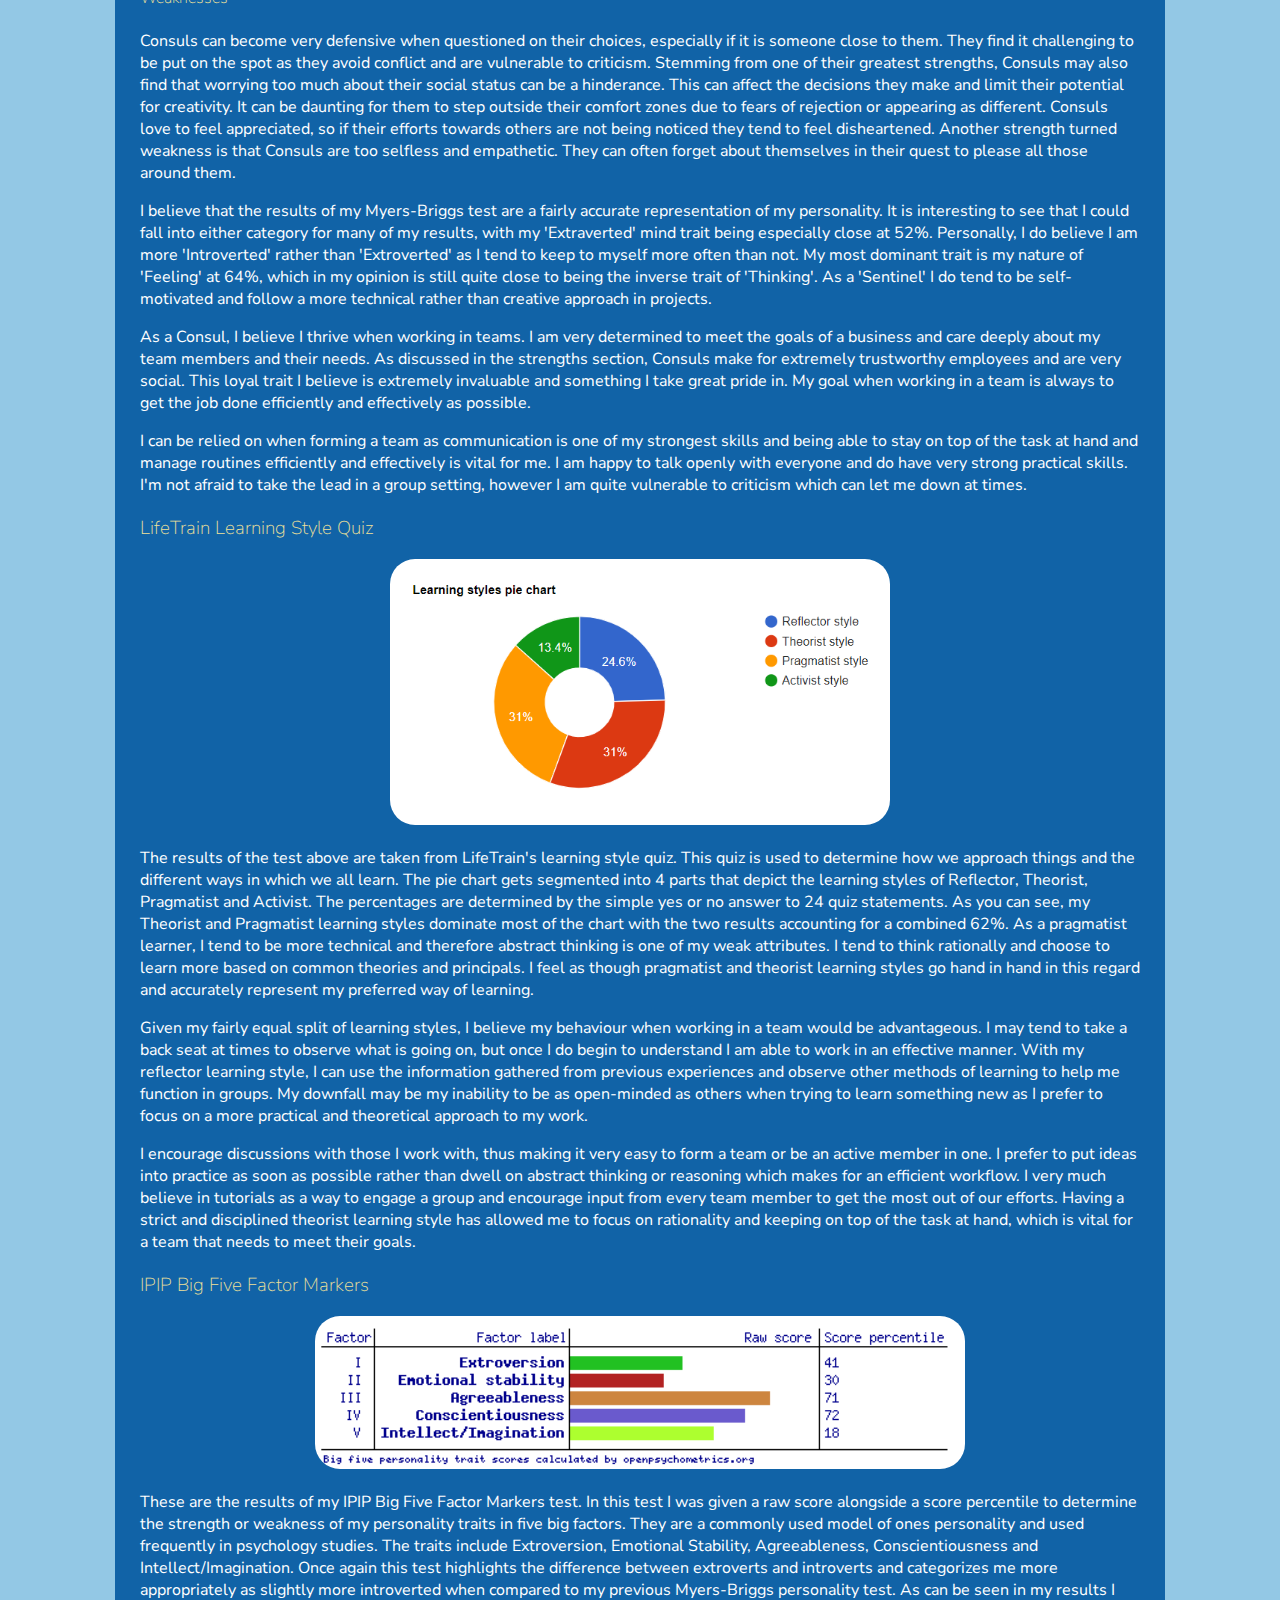
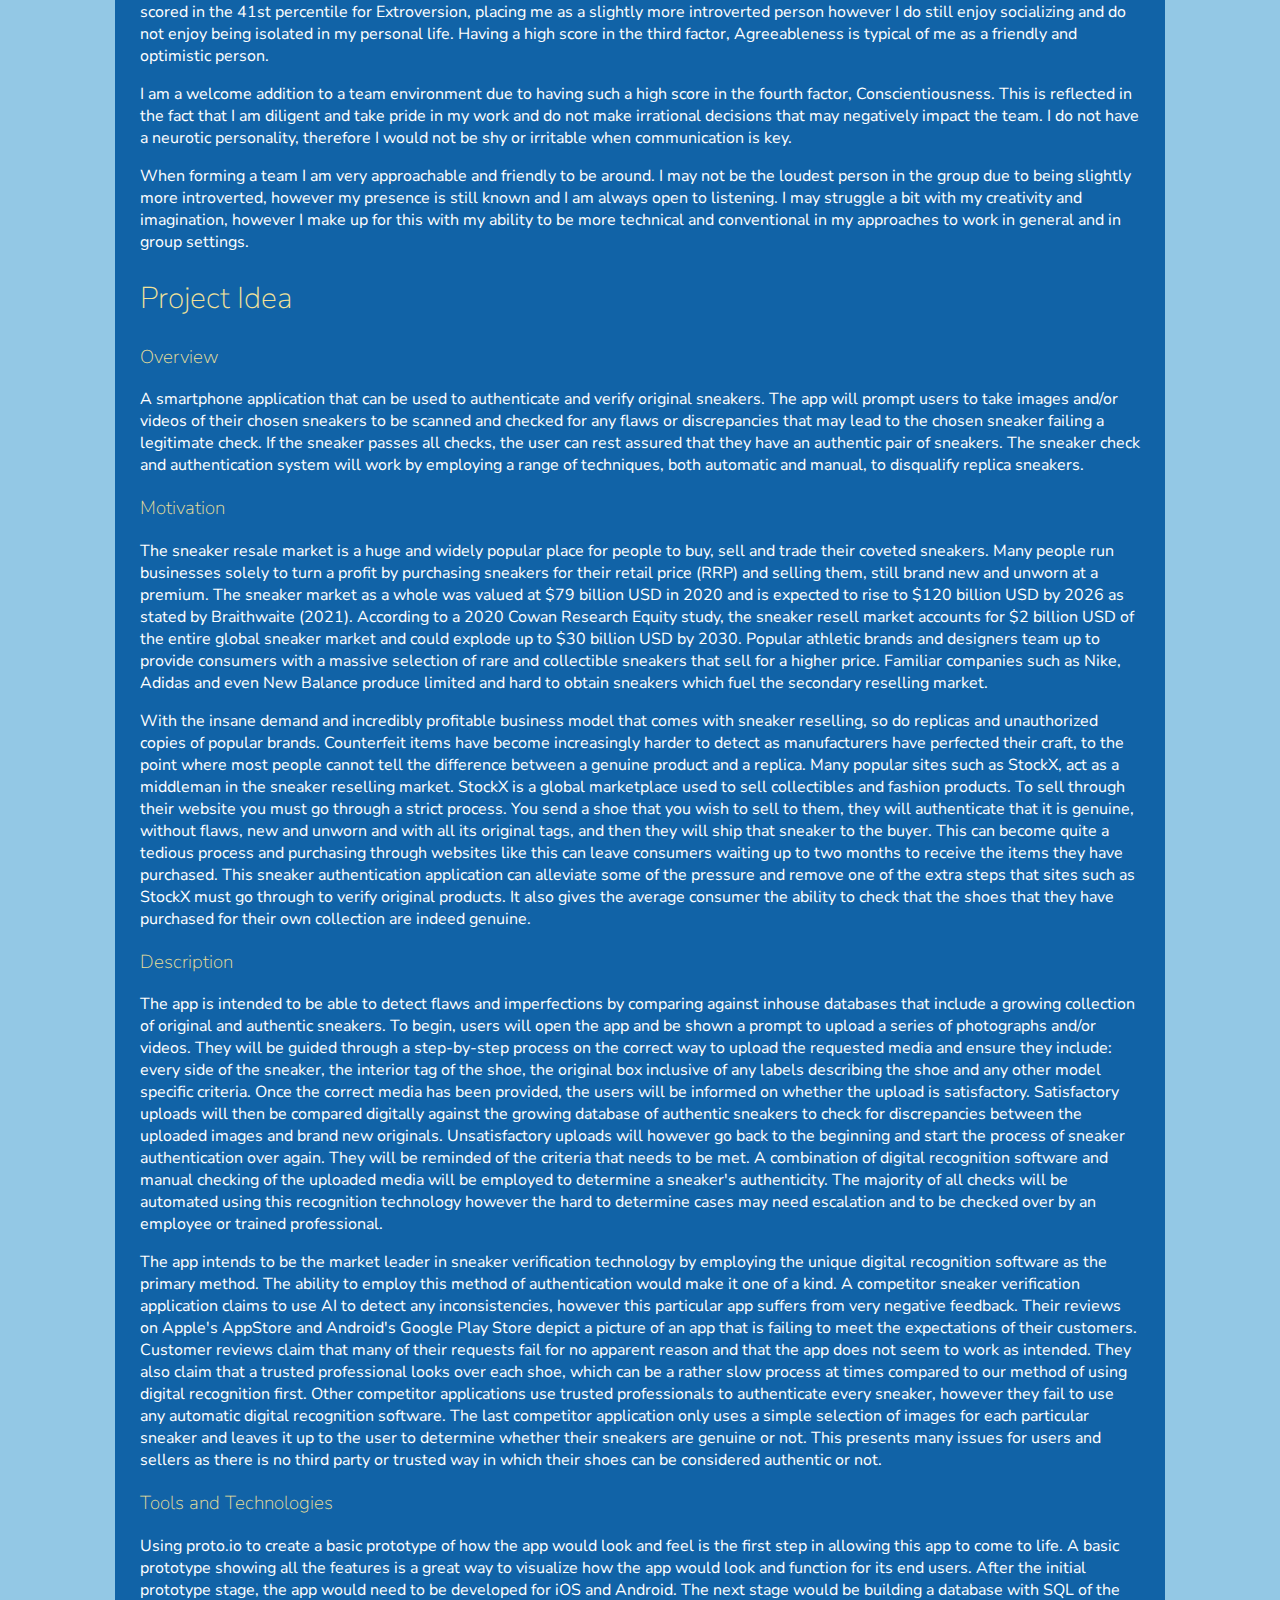
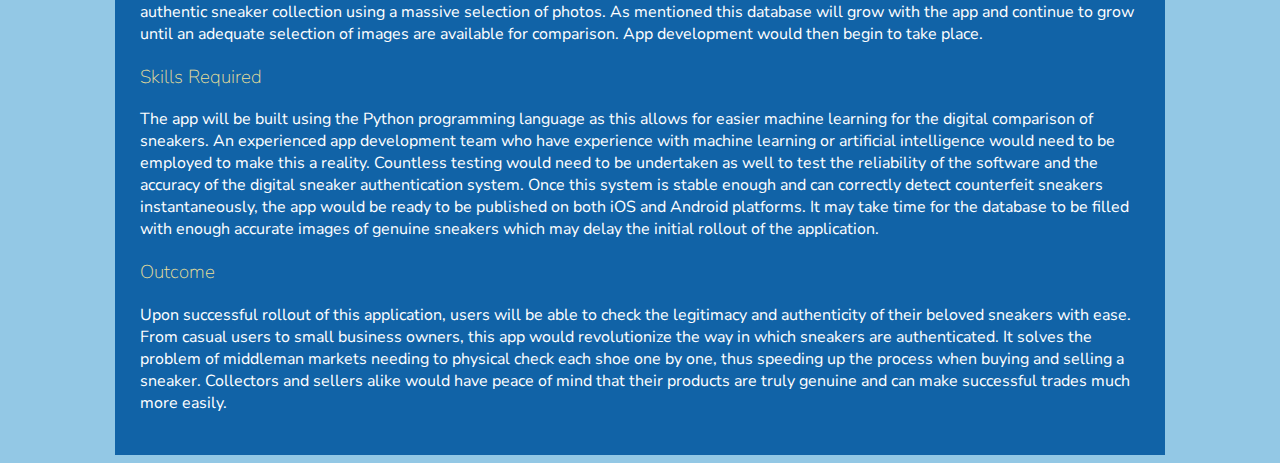
==== commit a03246a5: "Last changes" ====
--- a/index.html
+++ b/index.html
@@ -46,7 +46,8 @@
 
       <p>My interest in IT began at an early age. I remember always being excited when my dad allowed me to use his computer to play games or browse the internet via dial-up, or even watching my favourite childhood shows on a VCR video tape. Simply being able to watch the transitions from VCR to DVD to now being able to instantaneously stream makes me wonder what else the world of IT has in store for us. Something as simple as looking at Wikipedia pages was so fascinating for me. With the dawn of websites such as YouTube, I was able to watch endless videos of tech unboxings and learn about the different specifications and hardware that would go into everyday products such as laptops, mobile phones and digital cameras. Marques Brownlee, also known as MKBHD, was and still is a great source of inspiration for my interest in IT thanks to his simple yet informative YouTube channel which focuses on reviewing the latest tech and gadgets releasing around the world.</p>
 
-      <p>Having already studied at RMIT University made it an easy choice for me to choose this institution once again. Living in the western suburbs of Melbourne does not leave me with too many choices for universities that are easy to access by public transport, however RMIT meets my needs. The location is prime in the Melbourne Central Business District and within reach of many students, making it an easy commute for everyone I have spoken to. I am very familiar with the facilities and location of amenities that this university provides. RMIT is also one of Australia's top performing universities and "Ranked in the top 100 globally for Computer Science and Information Systems programs".</p>
+      <p>Having already studied at RMIT University made it an easy choice for me to choose this institution once again. Living in the western suburbs of Melbourne does not leave me with too many choices for universities that are easy to access by public transport, however RMIT meets my needs. The location is prime in the Melbourne Central Business District and within reach of many students, making it an easy commute for everyone I have spoken to. I am very familiar with the facilities and location of amenities that this university provides. RMIT is also one of Australia's top performing universities and "Ranked in the top 100 globally for Computer Science and Information Systems programs" from Best Global World University Rankings (2021).
+      </p>
 
       <p>In this degree, I expect to learn the basic concepts of Information Technology as well as a variety of IT and general elective courses. In particular I would love to learn some more advanced programming and security in Information Technology. I expect to graduate and be able to use the knowledge gained throughout this course to start and pursue a promising career in the IT industry.</p>
 
@@ -121,7 +122,7 @@
       </p>
 
       <h3>Motivation</h3>
-      <p>The sneaker resale market is a huge and widely popular place for people to buy, sell and trade their coveted sneakers. Many people run businesses solely to turn a profit by purchasing sneakers for their retail price (RRP) and selling them, still brand new and unworn at a premium. The sneaker market as a whole was valued at $79 billion USD in 2020 and is expected to rise to $120 billion USD by 2026. According to a 2020 Cowan Research Equity study, the sneaker resell market accounts for $2 billion USD of the entire global sneaker market and could explode up to $30 billion USD by 2030.  Popular athletic brands and designers team up to provide consumers with a massive selection of rare and collectible sneakers that sell for a higher price. Familiar companies such as Nike, Adidas and even New Balance produce limited and hard to obtain sneakers which fuel the secondary reselling market. </p>
+      <p>The sneaker resale market is a huge and widely popular place for people to buy, sell and trade their coveted sneakers. Many people run businesses solely to turn a profit by purchasing sneakers for their retail price (RRP) and selling them, still brand new and unworn at a premium. The sneaker market as a whole was valued at $79 billion USD in 2020 and is expected to rise to $120 billion USD by 2026 as stated by Braithwaite (2021). According to a 2020 Cowan Research Equity study, the sneaker resell market accounts for $2 billion USD of the entire global sneaker market and could explode up to $30 billion USD by 2030.  Popular athletic brands and designers team up to provide consumers with a massive selection of rare and collectible sneakers that sell for a higher price. Familiar companies such as Nike, Adidas and even New Balance produce limited and hard to obtain sneakers which fuel the secondary reselling market. </p>
 
       <p>With the insane demand and incredibly profitable business model that comes with sneaker reselling, so do replicas and unauthorized copies of popular brands. Counterfeit items have become increasingly harder to detect as manufacturers have perfected their craft, to the point where most people cannot tell the difference between a genuine product and a replica. Many popular sites such as StockX, act as a middleman in the sneaker reselling market. StockX is a global marketplace used to sell collectibles and fashion products. To sell through their website you must go through a strict process. You send a shoe that you wish to sell to them, they will authenticate that it is genuine, without flaws, new and unworn and with all its original tags, and then they will ship that sneaker to the buyer. This can become quite a tedious process and purchasing through websites like this can leave consumers waiting up to two months to receive the items they have purchased. This sneaker authentication application can alleviate some of the pressure and remove one of the extra steps that sites such as StockX must go through to verify original products. It also gives the average consumer the ability to check that the shoes that they have purchased for their own collection are indeed genuine.</p>
 
